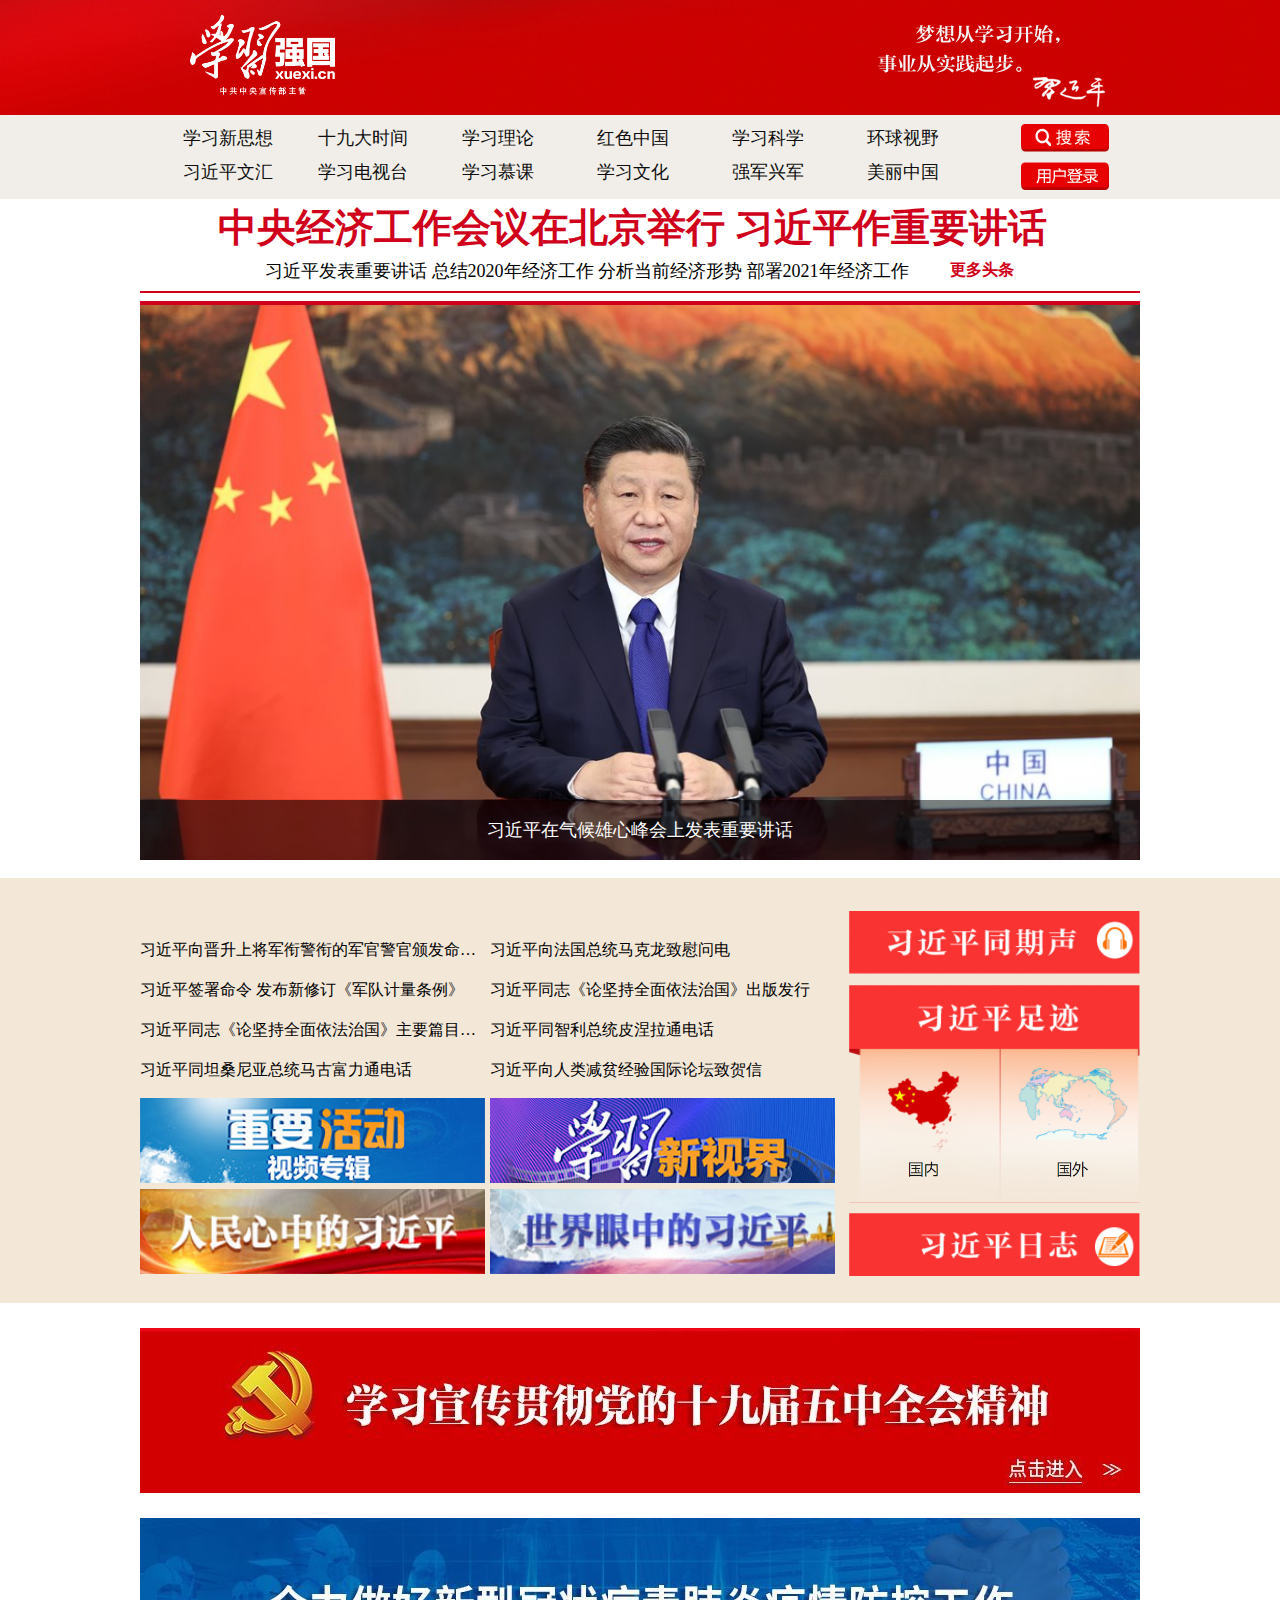
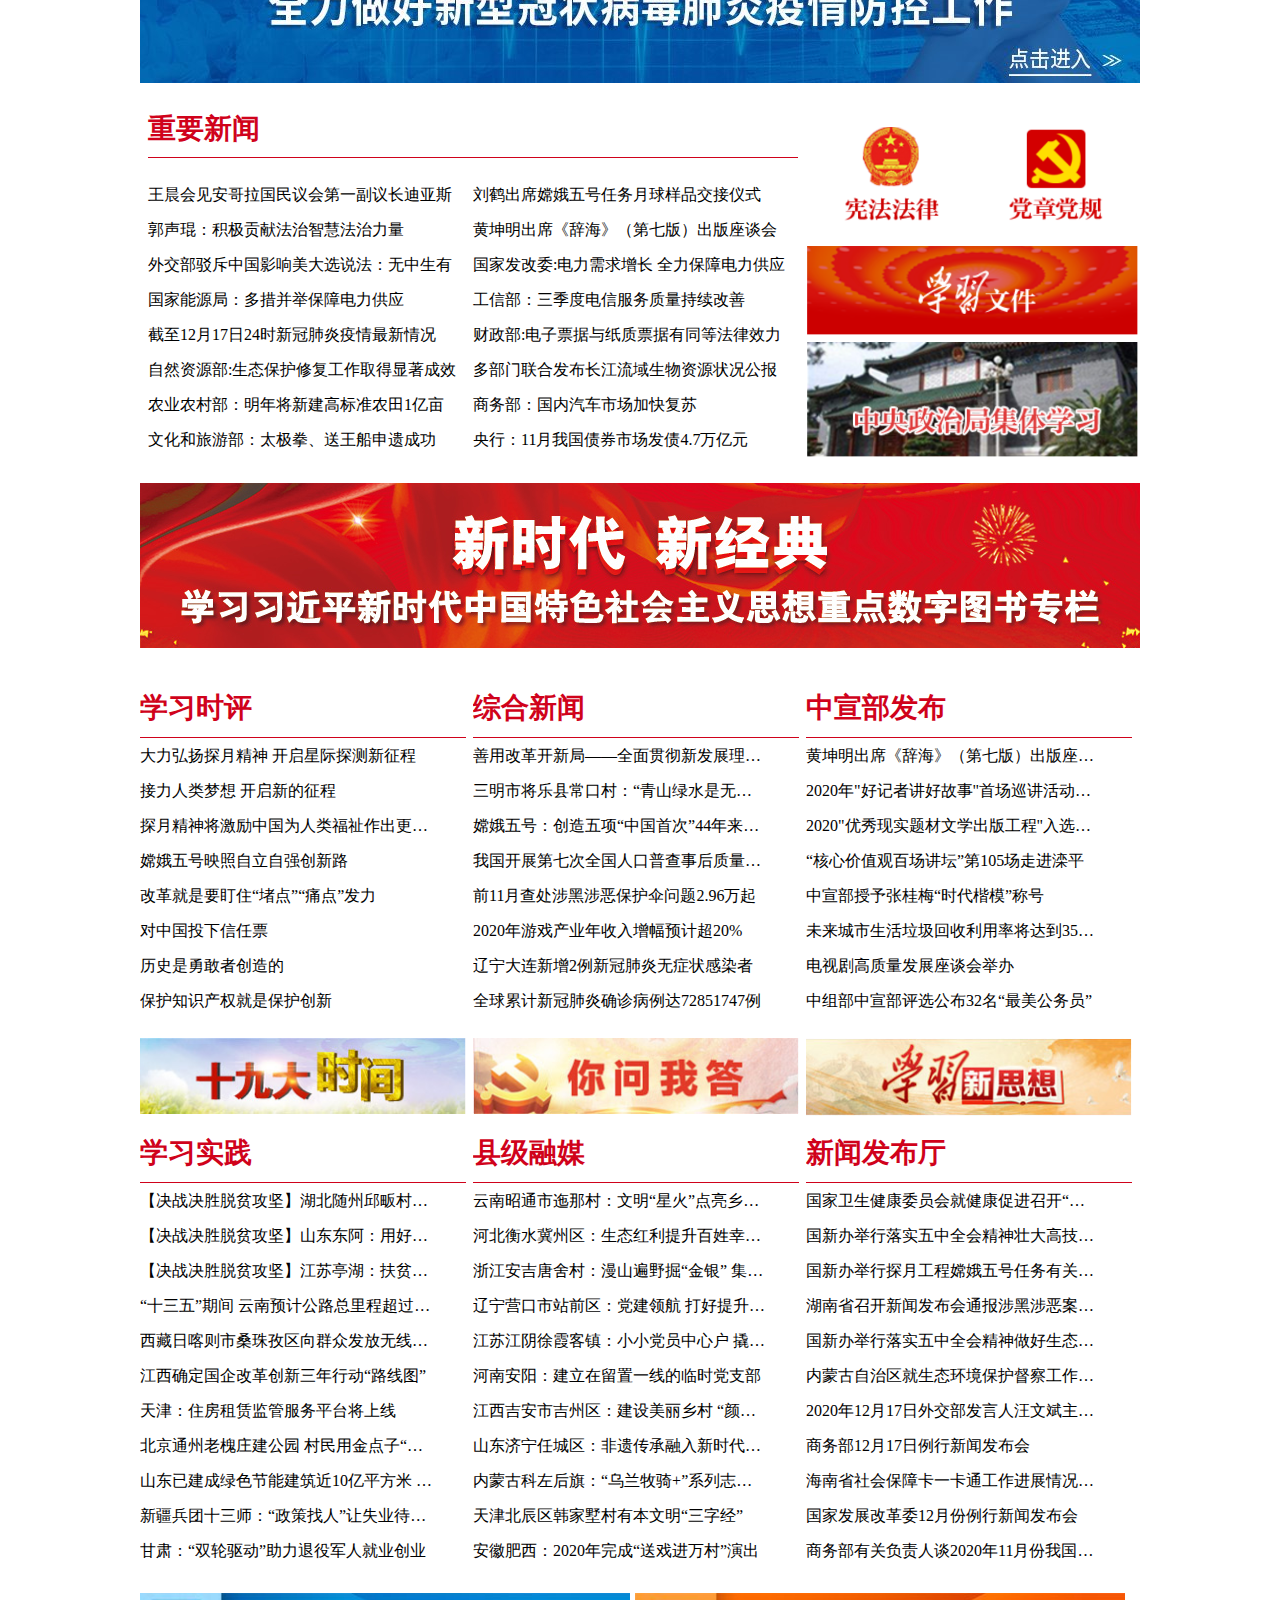
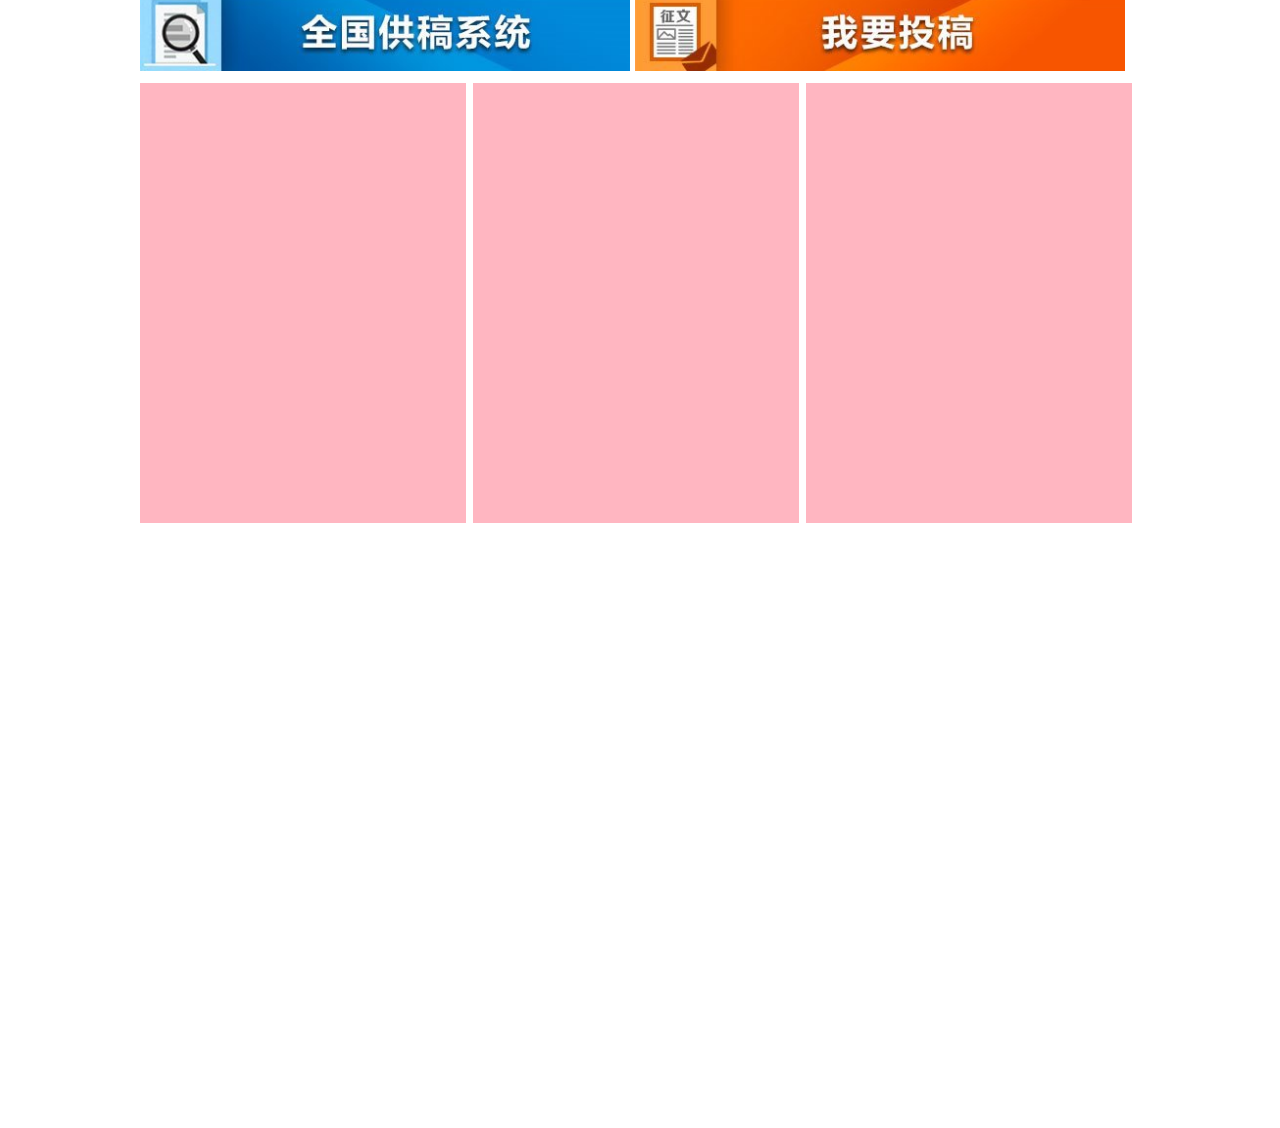
==== OtherWork/xxqg/index.html @ 1d16a0cd "xxqg" ====
<!DOCTYPE html>
<html lang="en">

<head>
    <meta charset="UTF-8">
    <meta name="viewport" content="width=device-width, initial-scale=1.0">
    <title>学习强国</title>
</head>
<style>
    * {
        margin: 0;
        padding: 0;
    }

    html {
        line-height: 1.5;
    }

    body {
        min-width: 1200px;
    }

    li {
        list-style: none;
    }

    a {
        text-decoration: none;
    }

    hr {
        background-color: rgb(208, 2, 27);
        border: none;
    }

    .banner {
        width: 100%;
        height: 192px;
    }

    .top {
        width: 100%;
        height: 115px;
        background: #ce0000 url(imgs/c1ebf079ca4a317d80c059903d7cbb4f.jpg) no-repeat center;
    }

    .xuexi {
        position: relative;
        width: 1000px;
        height: 100%;
        margin: auto;
    }

    .xuexi .logo {
        display: block;
        position: absolute;
        top: 15px;
        left: 50px;
        width: 150px;
        height: 80px;
        background-image: url(imgs/5c0cbdcb8a12e151903b3f14e3babc6f.png);
        background-repeat: no-repeat;
        background-size: contain;
    }

    .xuexi .right {
        position: absolute;
        width: 227px;
        height: 82px;
        top: 25px;
        right: 35px;
        background-image: url(imgs/05b44bad063c5735d66906e3975ea644.png);
        background-size: contain;
        background-repeat: no-repeat;
    }

    .nav {
        width: 100%;
        height: 84px;
        background-color: #f1eee9;
    }

    .menu {
        width: 1000px;
        height: 100%;
        margin: auto;
        /* background-color: antiquewhite; */
    }

    .menu .menu-list {
        float: left;
        width: 810px;
        height: 72px;
        padding: 6px 20px;
        /* background-color: lightcoral; */
    }

    .menu .menu-row {
        display: flex;
    }

    .menu .menu-row a {
        flex: 1;
        text-align: center;
        color: #0f0e0e;
        padding: 0 10px;
        cursor: pointer;
        line-height: 34px;
        font-size: 18px;
        font-weight: 500;
        width: 110px;
        box-sizing: border-box;
    }

    .menu .menu-row a:hover {
        color: red;
    }

    .menu .login {
        float: left;
        width: 88px;
        height: 66px;
        padding: 9px 31px;
        /* background-color: lightskyblue; */
    }

    .menu .login a.icon {
        display: block;
        width: 88px;
        height: 28px;
        background-repeat: no-repeat;
        background-size: contain;
        cursor: pointer;
    }

    .menu .login a.search-icon {
        background-image: url(imgs/d5f50c2c701b6ad7716ea4f02304fca9.png);
        margin-bottom: 10px;
    }

    .menu .login a.login-icon {
        background-image: url(imgs/4bf8210cc871017678ac449005e5d44e.png);
    }

    .box1 {
        height: 666px;
        margin-bottom: 17px;
        /* background-color: lightblue; */
    }

    .box1 .title {
        width: 1000px;
        height: 108px;
        margin: auto;
    }

    .box1 .title .h1 {
        display: block;
        text-align: center;
        color: rgb(208, 2, 27);
        font-size: 39px;
        letter-spacing: 0px;
        font-weight: 900;
        margin-right: 15px;
        padding-top: 1px;
    }

    .box1 .title .h2 {
        display: block;
        float: left;
        width: 685px;
        color: rgb(0, 0, 0);
        font-size: 18px;
        letter-spacing: 0px;
        font-weight: normal;
        margin: 0 0 6px 125px;
    }

    .box1 .title .h2:hover {
        color: rgb(208, 2, 27);
    }

    .box1 .title .moreurl {
        display: block;
        float: left;
        width: 100px;
        color: rgb(208, 2, 27);
        font-size: 16px;
        font-weight: 700;
        font-family: '宋体';
    }

    .box1 hr {
        width: 1000px;
        margin: auto;
    }

    .box1 .title #hr1 {
        height: 2px;
    }

    .box1 .title #hr2 {
        height: 5px;
        margin-top: 8px;
    }

    .box1 .img {
        position: relative;
        width: 1000px;
        height: 560px;
        margin: auto;
        background-image: url(imgs/056d4a9afccb40a8bb06597a458fbcf7.jpg);
        background-size: contain;
        background-position: center bottom;
        background-repeat: no-repeat;
    }

    .box1 .img .h {
        position: relative;
        top: 500px;
        height: 60px;
        text-align: center;
        font-size: 18px;
        line-height: 60px;
        color: white;
        background-color: rgba(0, 0, 0, 0.5);
    }

    .box2 {
        height: 365px;
        margin: 20px 0;
        padding: 30px 0;
        background-color: #f3e7d8;
    }

    .box2 .p {
        width: 1000px;
        height: 100%;
        margin: auto;
    }

    .box2 .p1,
    .box2 .p2 {
        float: left;
        width: 350px;
        height: 100%;
    }

    .box2 ul {
        margin: 30px 5px 0 0;
    }

    .box2 li {
        display: block;
        height: 40px;
    }

    .box2 .text {
        display: block;
        color: black;
        white-space: nowrap;
        text-overflow: ellipsis;
        overflow: hidden;
    }

    .box2 .text:hover {
        color: rgb(208, 2, 27);
    }

    .box2 .img {
        width: 100%;
        height: 85px;
        float: left;
        margin-bottom: 6px;

    }

    .box2 .p3 {
        float: left;
        width: 300px;
        height: 100%;
    }

    .box2 .p3 img {
        margin-top: 3px;
        width: 300px;
    }

    .box3 {
        width: 1000px;
        height: 3000px;
        margin: auto;
    }

    .box3 .pic {
        display: block;
        width: 1000px;
        height: 165px;
        margin: 25px auto;
        background-repeat: no-repeat;
    }

    .box3 .pic1 {
        background-image: url(imgs/6f4dcd7982c24c3a8c5613a9656b9ca6.jpg);
    }

    .box3 .pic2 {
        background-image: url(imgs/b8bef2d90f61464fb5a4cc1ced8567ab.jpg);
    }

    .box3 .p {
        float: left;
        width: 650px;
        height: 100%;
    }

    .box3 .news {
        width: 1000px;
        height: 350px;
        margin: 10px 8px;
    }

    .box3 .news .p .title {
        height: 49px;
    }

    .box3 .news .p .title a {
        font-size: 28px;
        font-weight: 900;
        color: rgb(208, 2, 27);
    }

    .box3 .news .p .text {
        height: 250px;
        padding: 25px 0;
    }

    .box3 .news .p .text ul li {
        display: block;
        float: left;
        width: 325px;
        height: 35px;
    }

    .box3 .news .p .text ul li a {
        color: black;
    }

    .box3 .news .p .text ul li a:hover {
        color: rgb(208, 2, 27);
    }

    .box3 .news .p hr {
        margin: auto;
        height: 1px;
    }

    .box3 .img {
        float: left;
        width: 350px;
        height: 100%;
    }

    .box3 .img1 {
        margin-left: 10px;
        width: 150px;
    }

    .box3 .img2 {
        width: 340px;
    }

    .box3 .pic3 {
        background-image: url(imgs/40f4b583-b72d-44fc-81c2-ce12a5949e70.png);
    }

    .box3 .study .block {
        float: left;
        width: 326px;
        margin: 5px 7px 0 0;
        height: 440px;
    }

    .box3 .study .block .title {
        display: block;
        width: 100%;
        height: 59px;
    }

    .box3 .study .block .content {
        width: 90%;
        /* background-color: blueviolet; */
    }

    .box3 .study .block .img3 {
        width: 326px;
    }

    .box3 .study .block a {
        display: block;
        font-size: 16px;
        color: black;
        width: 100%;
        height: 35px;
        line-height: 35px;
        white-space: nowrap;
        text-overflow: ellipsis;
        overflow: hidden;
    }

    .box3 .study .block a:hover {
        color: rgb(208, 2, 27);
    }

    .box3 .study .block .title {
        line-height: 59px;
        color: rgb(208, 2, 27);
        font-weight: 900;
        font-size: 28px;
    }

    .box3 .study .block hr {
        height: 1px;
    }

    .box3 .study>a {
        display: block;
        float: left;
        width: 490px;
        margin: 30px 5px 0 0;
    }

    .box3 .study>a img {
        width: 100%;
    }

    .content2 {
        float: left;
        width: 326px;
        margin: 5px 7px 0 0;
        height: 440px;
        background-color: lightpink;
    }
</style>
<link rel="shortcut icon" href="imgs/favicon.ico " />

<body>
    <div class="banner">
        <div class="top">
            <div class="xuexi"><a href="/" class="logo"></a>
                <div class="right"></div>
            </div>
        </div>
        <div class="nav">
            <div class="menu">
                <div class="menu-list">
                    <div class="menu-row"><a
                            href="https://www.xuexi.cn/cc72a0454287bdedb7e2c156db55e818/71eb7214c6c0c1f5e6ec6e29564decb4.html"
                            data-locations="0">学习新思想</a><a
                            href="https://www.xuexi.cn/f997e76a890b0e5a053c57b19f468436/018d244441062d8916dd472a4c6a0a0b.html"
                            data-locations="1">十九大时间</a><a
                            href="https://www.xuexi.cn/d184e7597cc0da16f5d9f182907f1200/9a3668c13f6e303932b5e0e100fc248b.html"
                            data-locations="2">学习理论</a><a
                            href="https://www.xuexi.cn/482f31e90c481f2161a19ecfcbb91f8b/e6109f421e472b4399b006ba21bc2ecd.html"
                            data-locations="3">红色中国</a><a
                            href="https://www.xuexi.cn/896bddc5f57a423b857a85eb40f98945/72742e3e40c96ade71e42b6e7ed42419.html"
                            data-locations="4">学习科学</a><a
                            href="https://www.xuexi.cn/261c9a142ef8e6375ed554815a26d585/f2d8ff735982530b7a8c9bb90fa99f68.html"
                            data-locations="5">环球视野</a></div>
                    <div class="menu-row"><a
                            href="https://www.xuexi.cn/5c90534c80d14c060d6683fa960e3676/82573c005c024095037d2186a02244cb.html"
                            data-locations="6">习近平文汇</a><a
                            href="https://www.xuexi.cn/0809b8b6ab8a81a4f55ce9cbefa16eff/ae60b027cb83715fd0eeb7bb2527e88b.html"
                            data-locations="7">学习电视台</a><a
                            href="https://www.xuexi.cn/f547c0f321ac9a0a95154a21485a29d6/1cdd8ef7bfc3919650206590533c3d2a.html"
                            data-locations="8">学习慕课</a><a
                            href="https://www.xuexi.cn/b069a45c80585e78b558c64306bfdf92/53194398355c363c5c635c74a70c7b45.html"
                            data-locations="9">学习文化</a><a
                            href="https://www.xuexi.cn/a9d25ec4ca996c6100d2982d33a1d8b2/4f02a12dd5663651422f5c55e10ef19e.html"
                            data-locations="10">强军兴军</a><a
                            href="https://www.xuexi.cn/b51582609167f915bcd0f5532daee48d/778eae63fed91ff4c54dc15f22c7fc31.html"
                            data-locations="11">美丽中国</a></div>
                </div>
                <div class="login"><a class="icon search-icon"
                        href="https://www.xuexi.cn/dc12897105c8c496d783c5e4d3b680a2/9a75e290b9cf8cb8fb529a6e503db78d.html"
                        data-target="搜索"></a><a class="icon login-icon"></a></div>
            </div>
        </div>
    </div>
    <div class="container">
        <section class="box1">
            <div class="title"><a href="#" class="h1">中央经济工作会议在北京举行 习近平作重要讲话</a><a href="#" class="h2">习近平发表重要讲话
                    总结2020年经济工作 分析当前经济形势 部署2021年经济工作</a><a href="#" class="moreurl">更多头条</a>
                <hr id="hr1">
                <hr id="hr2">
            </div>
            <div class="img">
                <div class="h">习近平在气候雄心峰会上发表重要讲话</div>
            </div>
        </section>
        <section class="box2">
            <div class="p">
                <div class="p1">
                    <ul>
                        <li><a href="#" class="text">习近平向晋升上将军衔警衔的军官警官颁发命令状并表示祝贺</a></li>
                        <li><a href="#" class="text">习近平签署命令 发布新修订《军队计量条例》</a></li>
                        <li><a href="#" class="text">习近平同志《论坚持全面依法治国》主要篇目介绍</a></li>
                        <li><a href="#" class="text">习近平同坦桑尼亚总统马古富力通电话</a></li>
                        <li><a href="#"><img src="imgs/743c667f8b3c859de8e7c03d9a549763.jpg" alt="" class="img"></a>
                        </li>
                        <li><a href="#"><img src="imgs/bc3eb58f9640182ded4d3f03f24f1d7c.jpg" alt="" class="img"></a>
                        </li>
                    </ul>
                </div>
                <div class="p2">
                    <ul>
                        <li><a href="#" class="text">习近平向法国总统马克龙致慰问电</a></li>
                        <li><a href="#" class="text">习近平同志《论坚持全面依法治国》出版发行</a></li>
                        <li><a href="#" class="text">习近平同智利总统皮涅拉通电话</a></li>
                        <li><a href="#" class="text">习近平向人类减贫经验国际论坛致贺信</a></li>
                        <li><a href="#"><img src="imgs/2bddfe46b9efc18852ccd2d547ab917a.jpg" alt="" class="img"></a>
                        </li>
                        <li><a href="#"><img src="imgs/ac06635f85e3f45603633d68e8edc844.jpg" alt="" class="img"></a>
                        </li>
                    </ul>
                </div>
                <div class="p3"><a href="#"><img src="imgs/screenshot-www.xuexi.cn-2020.12.21-09_27_57.png" alt=""></a>
                    <a href="#"><img src="imgs/screenshot-www.xuexi.cn-2020.12.21-09_28_46.png" alt="">
                        <a href="#"></a> <img src="imgs/screenshot-www.xuexi.cn-2020.12.21-09_29_23.png" alt="">
                    </a>
                </div>
            </div>
        </section>
        <section class="box3"><a href="#" class="pic pic1"></a><a href="#" class="pic pic2"></a>
            <div class="news">
                <div class="p">
                    <div class="title"><a href="#">重要新闻</a></div>
                    <hr>
                    <div class="text">
                        <ul>
                            <li><a href="#">王晨会见安哥拉国民议会第一副议长迪亚斯</a></li>
                            <li><a href="#">刘鹤出席嫦娥五号任务月球样品交接仪式</a></li>
                            <li><a href="#">郭声琨：积极贡献法治智慧法治力量</a></li>
                            <li><a href="#">黄坤明出席《辞海》（第七版）出版座谈会</a></li>
                            <li><a href="#">外交部驳斥中国影响美大选说法：无中生有</a></li>
                            <li><a href="#">国家发改委:电力需求增长 全力保障电力供应</a></li>
                            <li><a href="#">国家能源局：多措并举保障电力供应</a></li>
                            <li><a href="#">工信部：三季度电信服务质量持续改善</a></li>
                            <li><a href="#">截至12月17日24时新冠肺炎疫情最新情况</a></li>
                            <li><a href="#">财政部:电子票据与纸质票据有同等法律效力</a></li>
                            <li><a href="#">自然资源部:生态保护修复工作取得显著成效</a></li>
                            <li><a href="#">多部门联合发布长江流域生物资源状况公报</a></li>
                            <li><a href="#">农业农村部：明年将新建高标准农田1亿亩</a></li>
                            <li><a href="#">商务部：国内汽车市场加快复苏</a></li>
                            <li><a href="#">文化和旅游部：太极拳、送王船申遗成功</a></li>
                            <li><a href="#">央行：11月我国债券市场发债4.7万亿元</a></li>
                        </ul>
                    </div>
                </div>
                <div class="img"><a href="#"><img src="imgs/screenshot-www.xuexi.cn-2020.12.21-10_19_38.png" alt=""
                            class="img1"></a>
                    <a href="#"><img src="imgs/screenshot-www.xuexi.cn-2020.12.21-10_20_04.png" alt="" class="img1"></a>
                    <a href="#"><img src="imgs/screenshot-www.xuexi.cn-2020.12.21-10_23_23.png" alt="" class="img2"></a>
                    <a href="#"><img src="imgs/screenshot-www.xuexi.cn-2020.12.21-10_20_54.png" alt="" class="img2"></a>
                </div>
            </div><a href="#" class="pic pic3"></a>
            <div class="study">
                <div class="block"><a href="#" class="title">学习时评</a>
                    <hr>
                    <div class="content">
                        <ul>
                            <li><a href="#">大力弘扬探月精神 开启星际探测新征程</a></li>
                            <li><a href="#">接力人类梦想 开启新的征程</a></li>
                            <li><a href="#">探月精神将激励中国为人类福祉作出更多贡献</a></li>
                            <li><a href="#">嫦娥五号映照自立自强创新路</a></li>
                            <li><a href="#">改革就是要盯住“堵点”“痛点”发力</a></li>
                            <li><a href="#">对中国投下信任票</a></li>
                            <li><a href="#">历史是勇敢者创造的</a></li>
                            <li><a href="#">保护知识产权就是保护创新</a></li>
                        </ul>
                    </div><a href="#" style="margin-top: 20px;height: 80px;"><img
                            src="imgs/f8e0e1bceff31015d963652c430bbe29.jpg" alt="" class="img3"></a>
                </div>
                <div class="block"><a href="#" class="title">综合新闻</a>
                    <hr>
                    <div class="content">
                        <ul>
                            <li><a href="#">善用改革开新局——全面贯彻新发展理念的三明探索与实践</a></li>
                            <li><a href="#">三明市将乐县常口村：“青山绿水是无价之宝”</a></li>
                            <li><a href="#">嫦娥五号：创造五项“中国首次”44年来再获月球样品</a></li>
                            <li><a href="#">我国开展第七次全国人口普查事后质量抽查</a></li>
                            <li><a href="#">前11月查处涉黑涉恶保护伞问题2.96万起</a></li>
                            <li><a href="#">2020年游戏产业年收入增幅预计超20%</a></li>
                            <li><a href="#">辽宁大连新增2例新冠肺炎无症状感染者</a></li>
                            <li><a href="#">全球累计新冠肺炎确诊病例达72851747例</a></li>
                        </ul>
                    </div><a href="#" style="margin-top: 20px;height: 80px;"><img
                            src="imgs/66ce5e0147d5e26c05612a3bec94bfa2.jpg" alt="" class="img3"></a>
                </div>
                <div class="block"><a href="#" class="title">中宣部发布</a>
                    <hr>
                    <div class="content">
                        <ul>
                            <li><a href="#">黄坤明出席《辞海》（第七版）出版座谈会</a></li>
                            <li><a href="#">2020年"好记者讲好故事"首场巡讲活动启动</a></li>
                            <li><a href="#">2020"优秀现实题材文学出版工程"入选作品揭晓</a></li>
                            <li><a href="#">“核心价值观百场讲坛”第105场走进滦平</a></li>
                            <li><a href="#">中宣部授予张桂梅“时代楷模”称号</a></li>
                            <li><a href="#">未来城市生活垃圾回收利用率将达到35%以上</a></li>
                            <li><a href="#">电视剧高质量发展座谈会举办</a></li>
                            <li><a href="#">中组部中宣部评选公布32名“最美公务员”</a></li>
                        </ul>
                    </div><a href="#" style="margin-top: 20px;height: 80px;"><img
                            src="imgs/fb3eb6bfbca517b9909a2eab716c5caf.jpg" alt="" class="img3"></a>
                </div>
                <div class="block"><a href="#" class="title">学习实践</a>
                    <hr>
                    <div class="content">
                        <ul>
                            <li><a href="#">【决战决胜脱贫攻坚】湖北随州邱畈村：香菇扶贫合作社助圆致富梦</a></li>
                            <li><a href="#">【决战决胜脱贫攻坚】山东东阿：用好“九字诀”抓好产业扶贫项目运营管理</a></li>
                            <li><a href="#">【决战决胜脱贫攻坚】江苏亭湖：扶贫协作，千里结“亲戚”共奔小康路</a></li>
                            <li><a href="#">“十三五”期间 云南预计公路总里程超过26.5万公里</a></li>
                            <li><a href="#">西藏日喀则市桑珠孜区向群众发放无线数字化覆盖接收设备</a></li>
                            <li><a href="#">江西确定国企改革创新三年行动“路线图”</a></li>
                            <li><a href="#">天津：住房租赁监管服务平台将上线</a></li>
                            <li><a href="#">北京通州老槐庄建公园 村民用金点子“随份子”</a></li>
                            <li><a href="#">山东已建成绿色节能建筑近10亿平方米 多项指标位居全国前列</a></li>
                            <li><a href="#">新疆兵团十三师：“政策找人”让失业待遇申领服务有温度</a></li>
                            <li><a href="#">甘肃：“双轮驱动”助力退役军人就业创业</a></li>
                        </ul>
                    </div>
                </div>
                <div class="block"><a href="#" class="title">县级融媒</a>
                    <hr>
                    <div class="content">
                        <ul>
                            <li><a href="#">云南昭通市迤那村：文明“星火”点亮乡村“美丽之光”</a></li>
                            <li><a href="#">河北衡水冀州区：生态红利提升百姓幸福感</a></li>
                            <li><a href="#">浙江安吉唐舍村：漫山遍野掘“金银” 集体经济发“新枝”</a></li>
                            <li><a href="#">辽宁营口市站前区：党建领航 打好提升城市基层服务水平“三张牌”</a></li>
                            <li><a href="#">江苏江阴徐霞客镇：小小党员中心户 撬动基层治理大基石</a></li>
                            <li><a href="#">河南安阳：建立在留置一线的临时党支部</a></li>
                            <li><a href="#">江西吉安市吉州区：建设美丽乡村 “颜值”“内涵”双提升</a></li>
                            <li><a href="#">山东济宁任城区：非遗传承融入新时代文明实践</a></li>
                            <li><a href="#">内蒙古科左后旗：“乌兰牧骑+”系列志愿服务活动聚民心</a></li>
                            <li><a href="#">天津北辰区韩家墅村有本文明“三字经”</a></li>
                            <li><a href="#">安徽肥西：2020年完成“送戏进万村”演出</a></li>
                        </ul>
                    </div>
                </div>
                <div class="block"><a href="#" class="title">新闻发布厅</a>
                    <hr>
                    <div class="content">
                        <ul>
                            <li><a href="#">国家卫生健康委员会就健康促进召开“巡礼十三五·迈向全民健康这五年”举行发布会（重庆）</a></li>
                            <li><a href="#">国新办举行落实五中全会精神壮大高技能人才队伍发布会</a></li>
                            <li><a href="#">国新办举行探月工程嫦娥五号任务有关情况发布会</a></li>
                            <li><a href="#">湖南省召开新闻发布会通报涉黑涉恶案件办理情况</a></li>
                            <li><a href="#">国新办举行落实五中全会精神做好生态保护修复工作发布会</a></li>
                            <li><a href="#">内蒙古自治区就生态环境保护督察工作开展情况召开新闻发布会</a></li>
                            <li><a href="#">2020年12月17日外交部发言人汪文斌主持例行记者会</a></li>
                            <li><a href="#">商务部12月17日例行新闻发布会</a></li>
                            <li><a href="#">海南省社会保障卡一卡通工作进展情况新闻发布会</a></li>
                            <li><a href="#">国家发展改革委12月份例行新闻发布会</a></li>
                            <li><a href="#">商务部有关负责人谈2020年11月份我国消费市场情况</a></li>
                        </ul>
                    </div>
                </div><a href="#"><img src="imgs/419baa27ffe24bb68240d60f6f34f7a2.jpg" alt="" class="img4"></a><a
                    href="#"><img src="imgs/d931e155fc194edcbd71fcc279320859.jpg" alt="" class="img4"></a>
                <div class="content2"></div>
                <div class="content2"></div>
                <div class="content2"></div>
            </div>
        </section>
        <section class="box4"></section>
        <section class="box5"></section>
        <section class="box6"></section>
    </div>
    <div class="footer"></div>
</body>

</html>
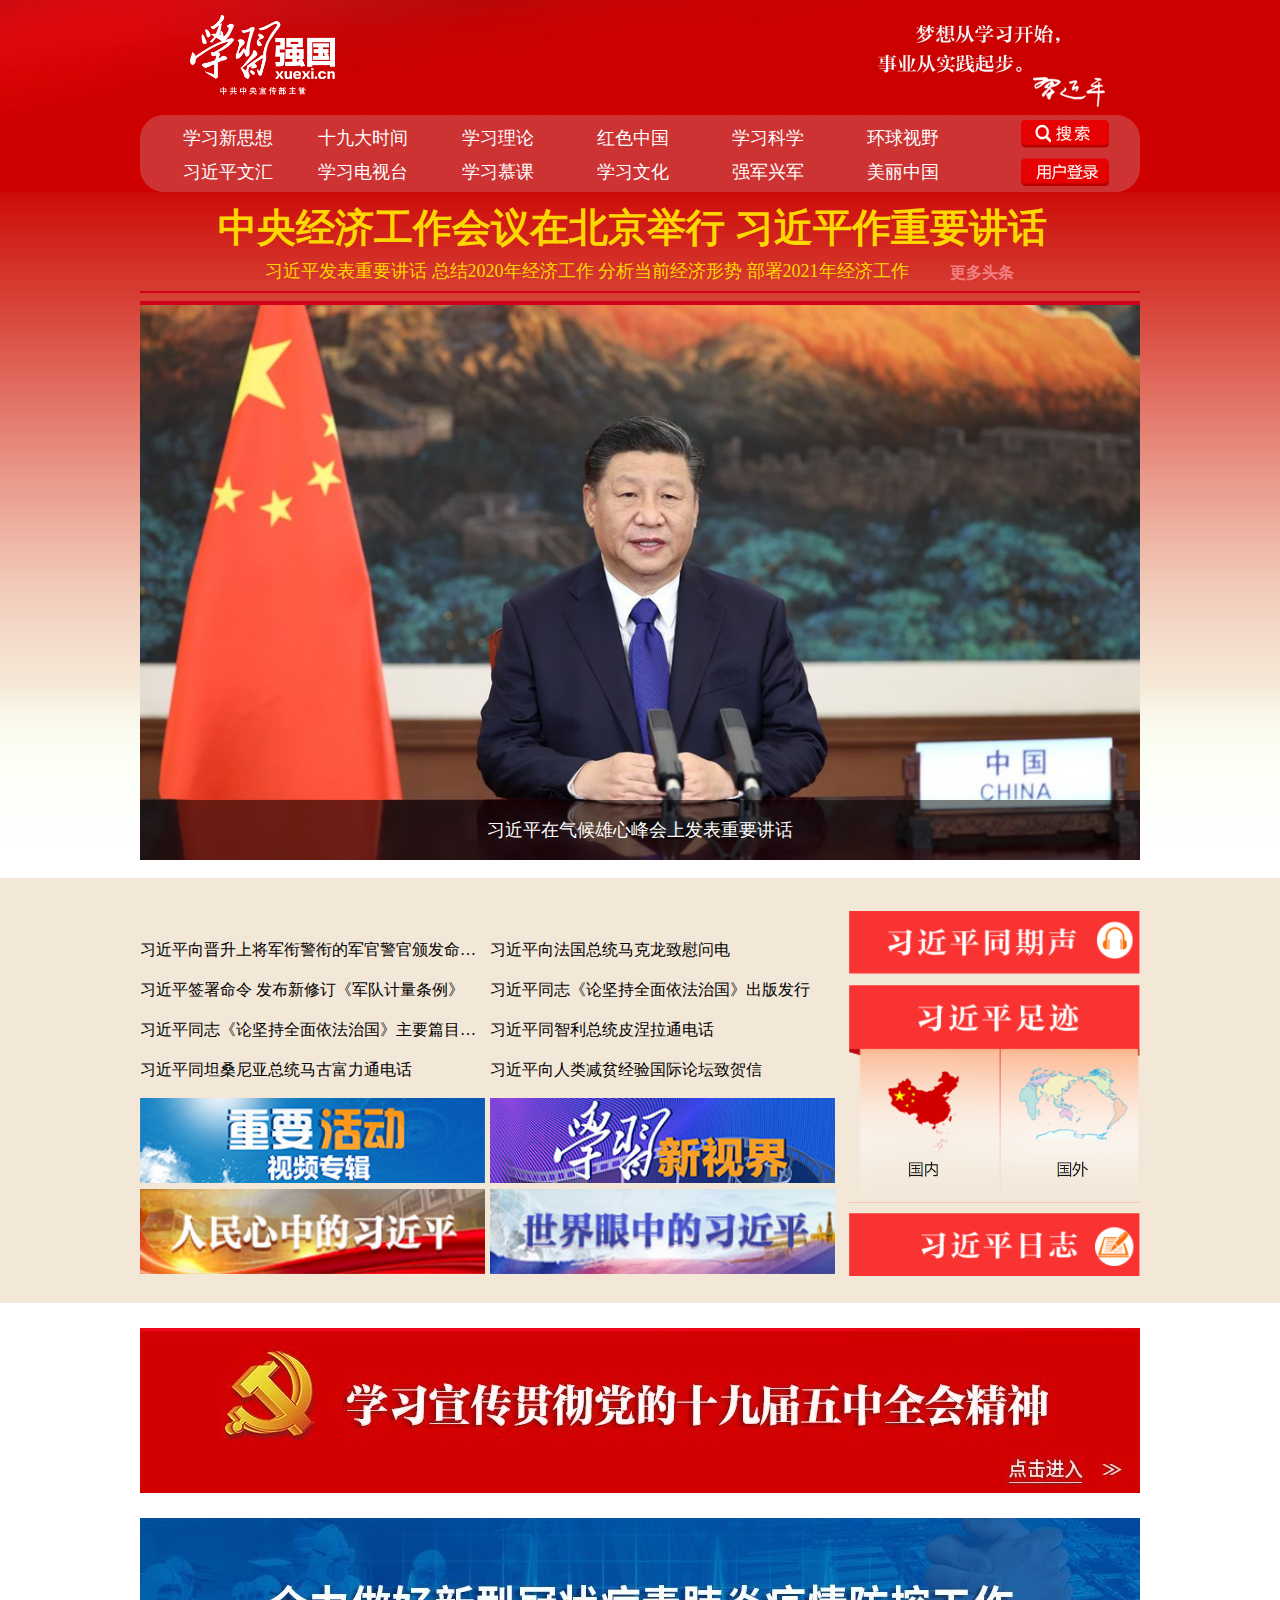
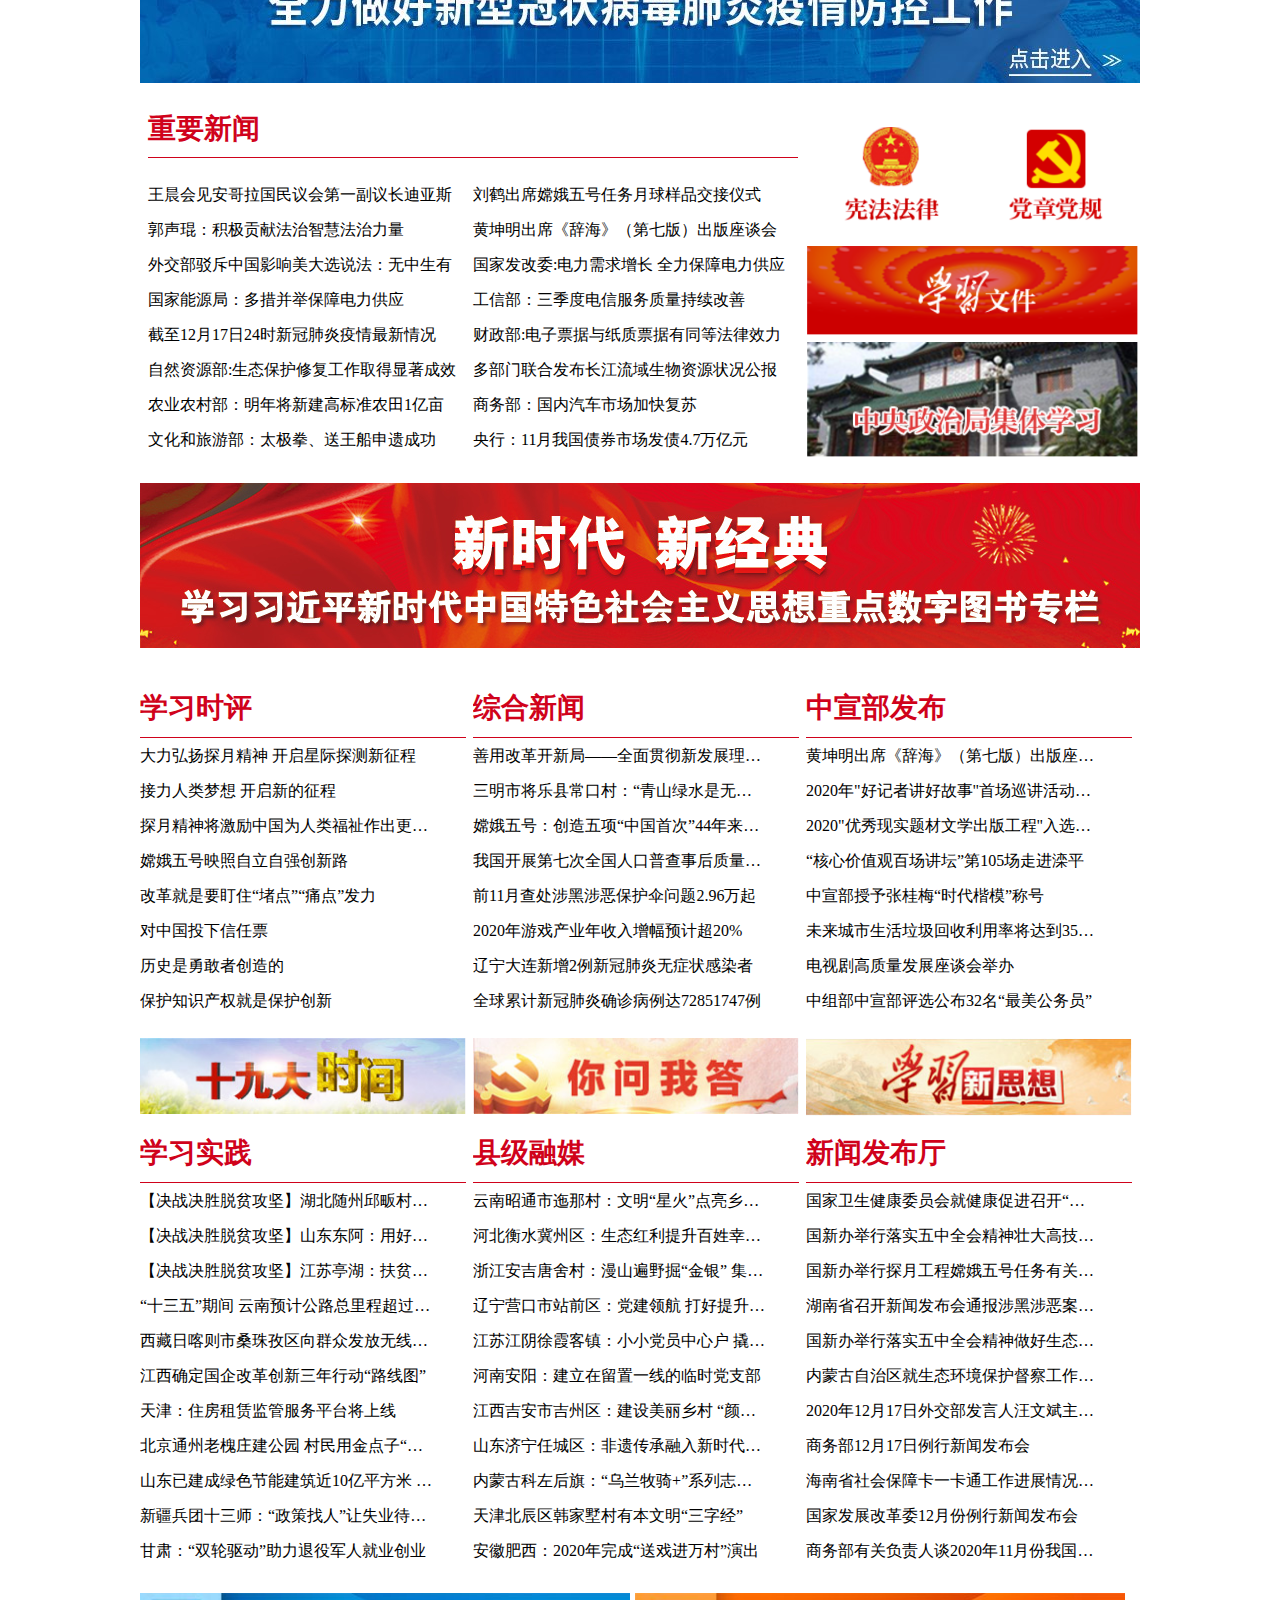
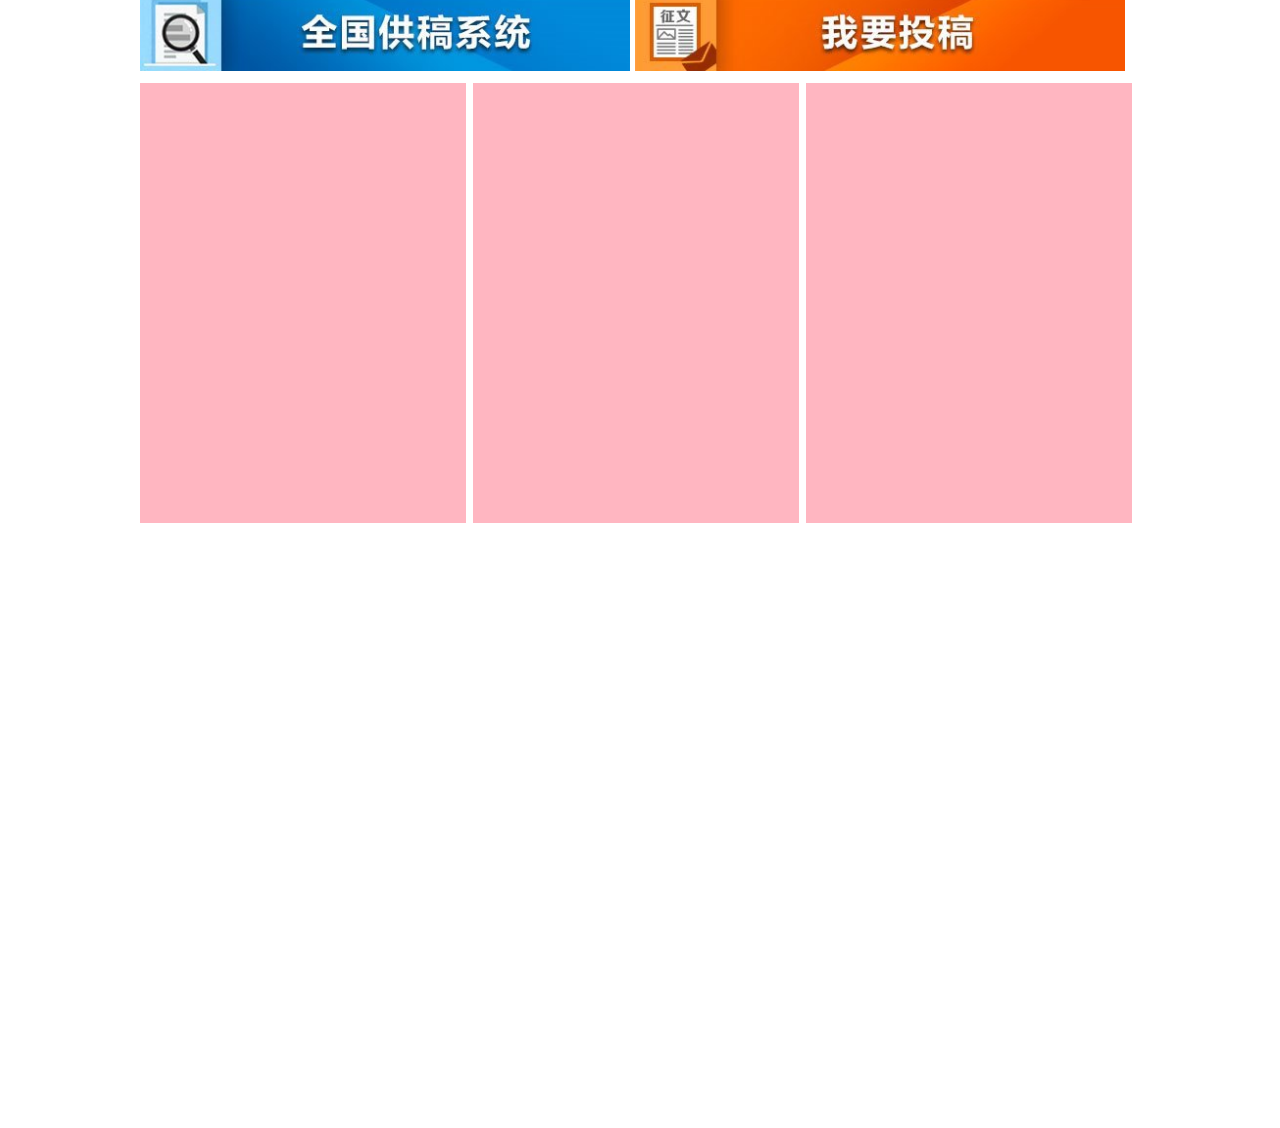
==== commit 3fe6a621: "a" ====
--- a/OtherWork/xxqg/index.html
+++ b/OtherWork/xxqg/index.html
@@ -16,9 +16,9 @@
         line-height: 1.5;
     }
 
-    body {
+    /* body {
         min-width: 1200px;
-    }
+    } */
 
     li {
         list-style: none;
@@ -76,21 +76,24 @@
 
     .nav {
         width: 100%;
-        height: 84px;
-        background-color: #f1eee9;
+        height: 77px;
+        /* background-color: #f1eee9; */
+        background-color: #ce0000;
     }
 
     .menu {
         width: 1000px;
         height: 100%;
         margin: auto;
-        /* background-color: antiquewhite; */
+        /* background-color: lightcoral; */
+        border-radius: 24px;
+        background-color: #ce3333;
     }
 
     .menu .menu-list {
         float: left;
         width: 810px;
-        height: 72px;
+        height: 65px;
         padding: 6px 20px;
         /* background-color: lightcoral; */
     }
@@ -102,7 +105,8 @@
     .menu .menu-row a {
         flex: 1;
         text-align: center;
-        color: #0f0e0e;
+        /* color: #0f0e0e; */
+        color: white;
         padding: 0 10px;
         cursor: pointer;
         line-height: 34px;
@@ -113,14 +117,14 @@
     }
 
     .menu .menu-row a:hover {
-        color: red;
+        color: lightcoral;
     }
 
     .menu .login {
         float: left;
         width: 88px;
         height: 66px;
-        padding: 9px 31px;
+        padding: 5px 31px;
         /* background-color: lightskyblue; */
     }
 
@@ -146,6 +150,7 @@
         height: 666px;
         margin-bottom: 17px;
         /* background-color: lightblue; */
+        background: #ce0000 url(imgs/63d6036d8b95a7b7e9275bde4b494afc.jpg) no-repeat center;
     }
 
     .box1 .title {
@@ -157,19 +162,21 @@
     .box1 .title .h1 {
         display: block;
         text-align: center;
-        color: rgb(208, 2, 27);
+        /* color: rgb(208, 2, 27); */
+        color: gold;
         font-size: 39px;
         letter-spacing: 0px;
         font-weight: 900;
         margin-right: 15px;
-        padding-top: 1px;
+        padding-top: 7px;
     }
 
     .box1 .title .h2 {
         display: block;
         float: left;
         width: 685px;
-        color: rgb(0, 0, 0);
+        /* color: rgb(0, 0, 0); */
+        color: gold;
         font-size: 18px;
         letter-spacing: 0px;
         font-weight: normal;
@@ -177,14 +184,17 @@
     }
 
     .box1 .title .h2:hover {
-        color: rgb(208, 2, 27);
+        /* color: rgb(208, 2, 27); */
+        color: lightcoral;
     }
 
     .box1 .title .moreurl {
         display: block;
         float: left;
         width: 100px;
-        color: rgb(208, 2, 27);
+        margin-top: 3px;
+        /* color: rgb(208, 2, 27); */
+        color: lightcoral;
         font-size: 16px;
         font-weight: 700;
         font-family: '宋体';
@@ -205,7 +215,6 @@
     }
 
     .box1 .img {
-        position: relative;
         width: 1000px;
         height: 560px;
         margin: auto;
@@ -215,9 +224,13 @@
         background-repeat: no-repeat;
     }
 
+    .box1 .url {
+        display: block;
+        width: 1000px;
+        height: 500px;
+    }
+
     .box1 .img .h {
-        position: relative;
-        top: 500px;
         height: 60px;
         text-align: center;
         font-size: 18px;
@@ -495,6 +508,7 @@
                 <hr id="hr2">
             </div>
             <div class="img">
+                <a href="#" class="url"></a>
                 <div class="h">习近平在气候雄心峰会上发表重要讲话</div>
             </div>
         </section>
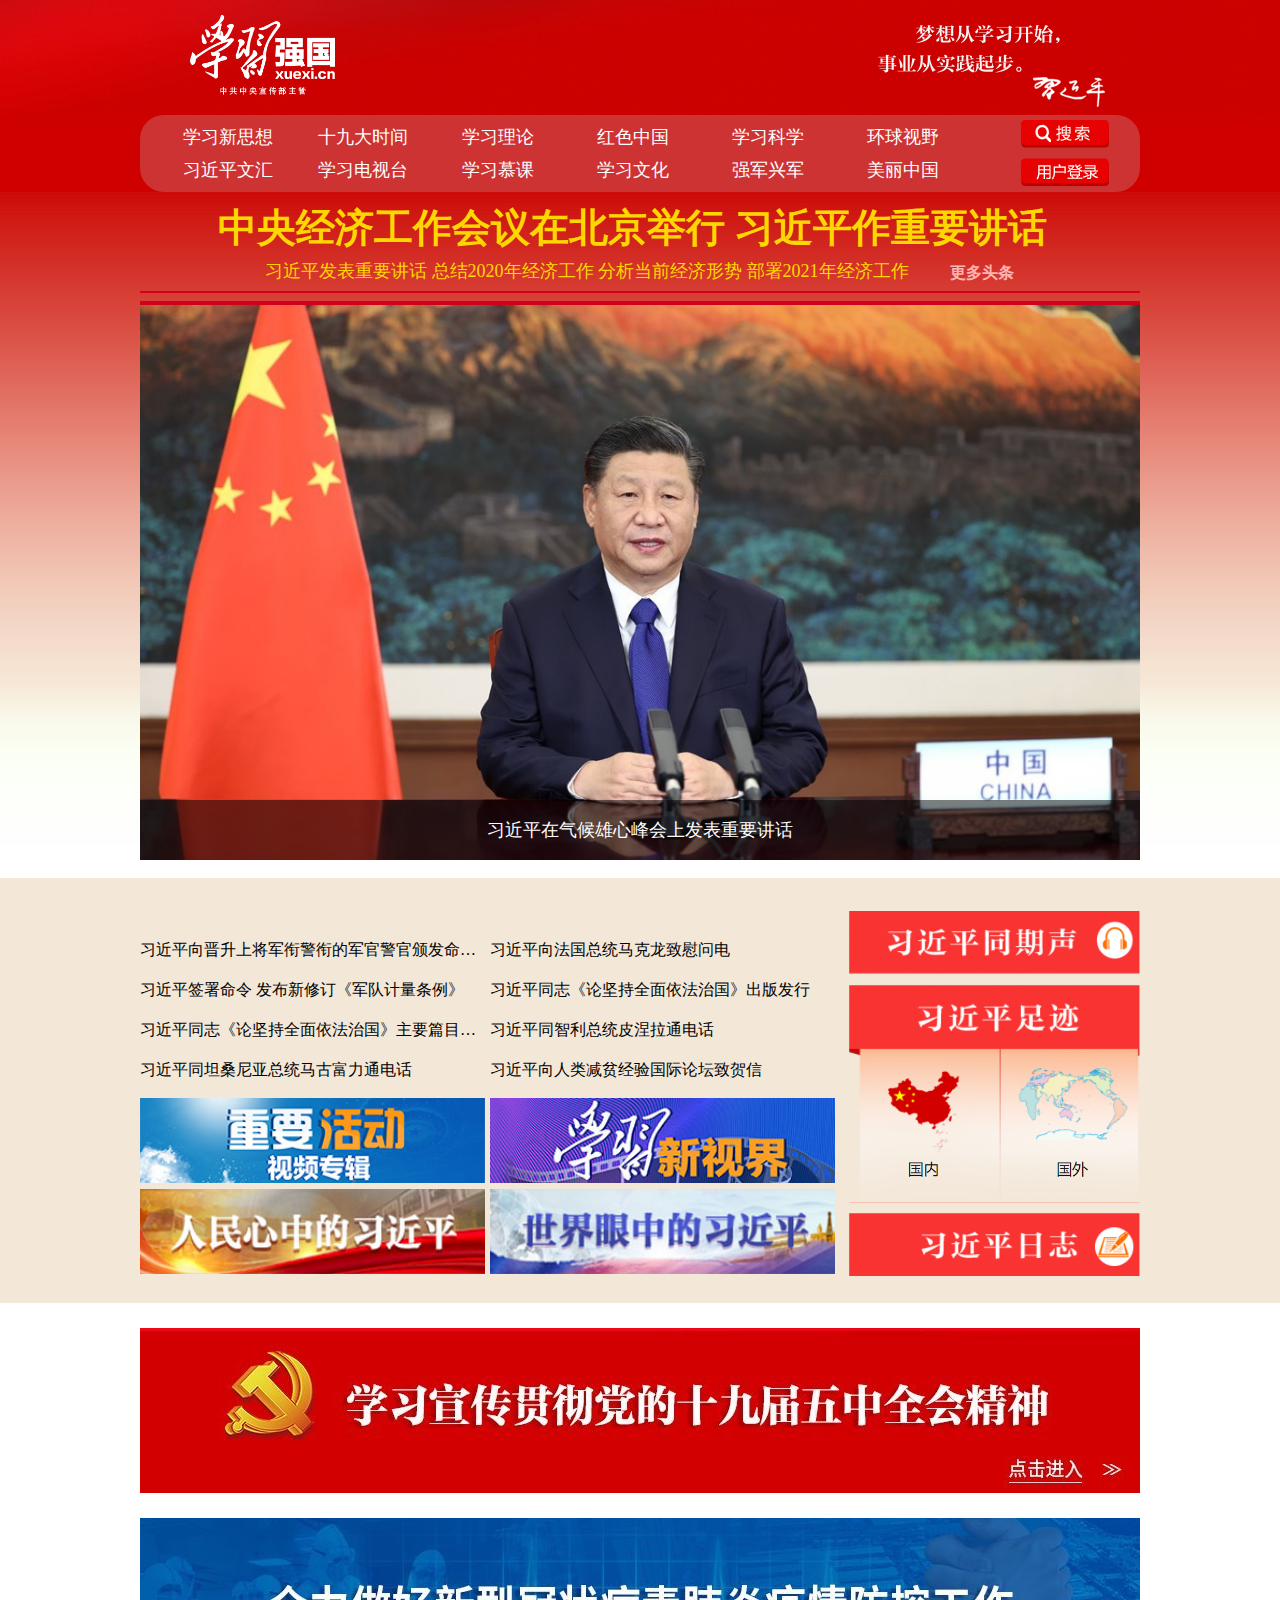
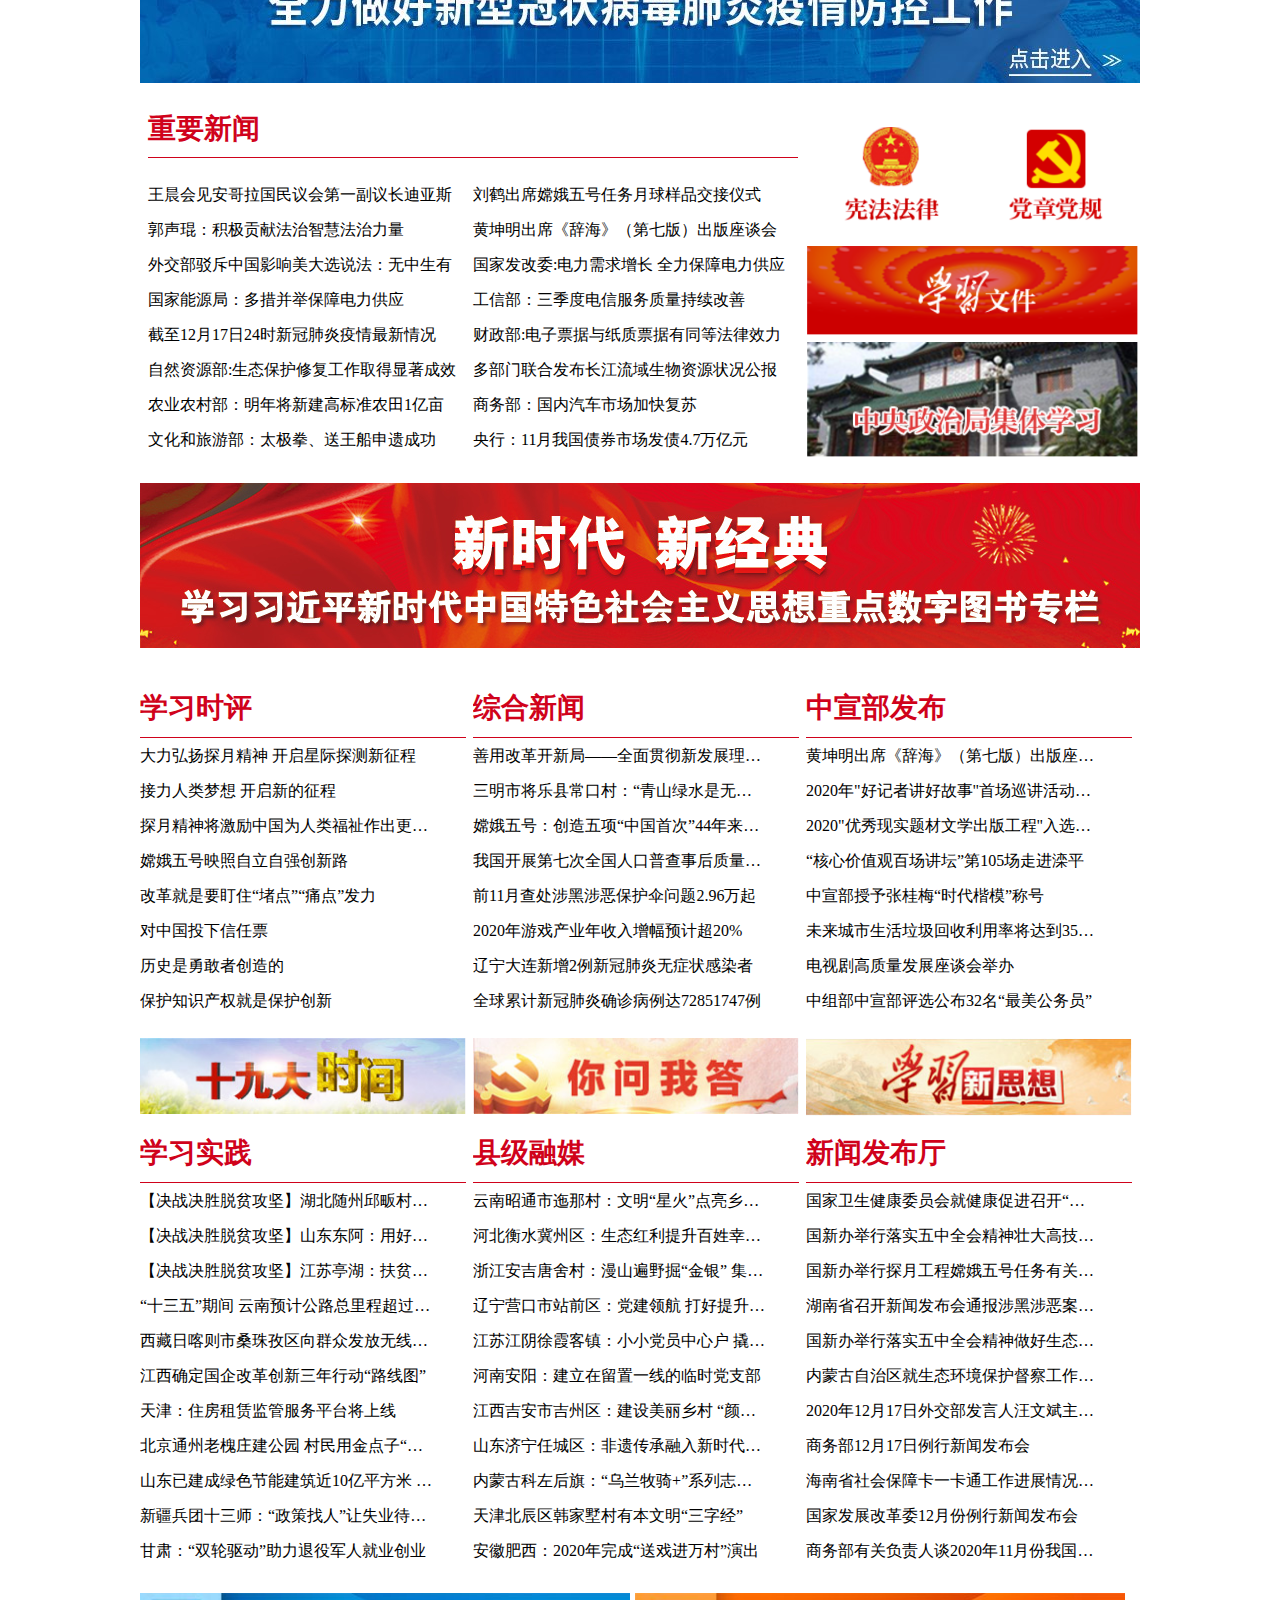
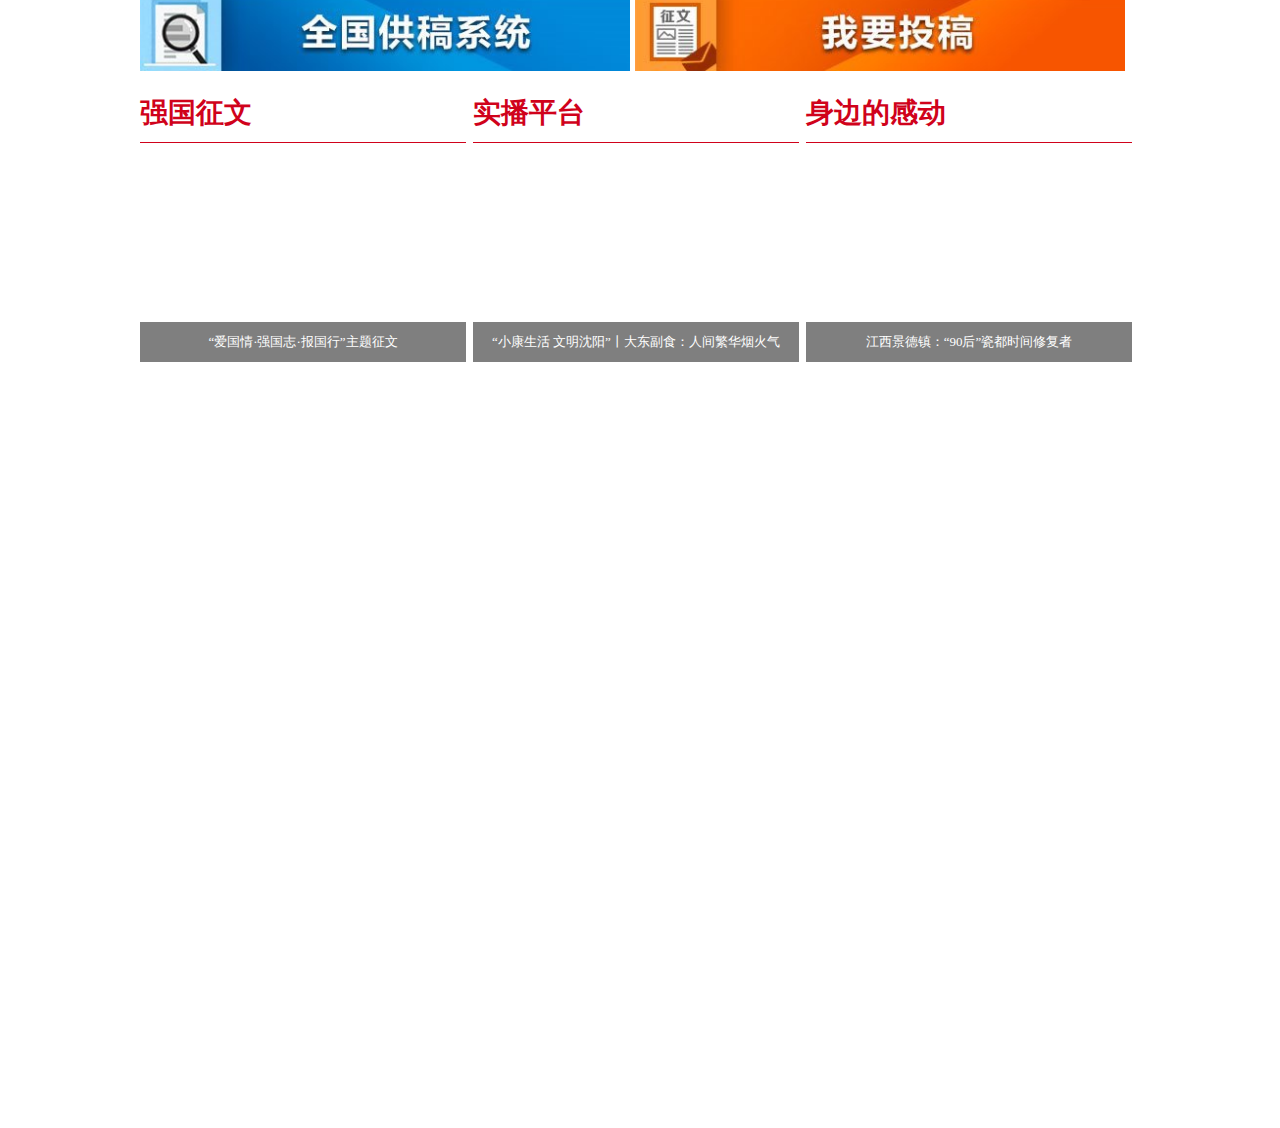
==== commit 877ef5f9: "a" ====
--- a/OtherWork/xxqg/index.html
+++ b/OtherWork/xxqg/index.html
@@ -109,7 +109,7 @@
         color: white;
         padding: 0 10px;
         cursor: pointer;
-        line-height: 34px;
+        line-height: 33px;
         font-size: 18px;
         font-weight: 500;
         width: 110px;
@@ -117,7 +117,12 @@
     }
 
     .menu .menu-row a:hover {
-        color: lightcoral;
+        font-size: 20px;
+    }
+
+    .menu .menu-row a:active {
+        font-size: 20px;
+        color: rgb(255, 180, 180);
     }
 
     .menu .login {
@@ -164,6 +169,7 @@
         text-align: center;
         /* color: rgb(208, 2, 27); */
         color: gold;
+        /* font-family: '华文中宋'; */
         font-size: 39px;
         letter-spacing: 0px;
         font-weight: 900;
@@ -177,6 +183,7 @@
         width: 685px;
         /* color: rgb(0, 0, 0); */
         color: gold;
+        font-family: '华文中宋';
         font-size: 18px;
         letter-spacing: 0px;
         font-weight: normal;
@@ -185,7 +192,7 @@
 
     .box1 .title .h2:hover {
         /* color: rgb(208, 2, 27); */
-        color: lightcoral;
+        color: goldenrod;
     }
 
     .box1 .title .moreurl {
@@ -194,7 +201,7 @@
         width: 100px;
         margin-top: 3px;
         /* color: rgb(208, 2, 27); */
-        color: lightcoral;
+        color: rgb(255, 180, 180);
         font-size: 16px;
         font-weight: 700;
         font-family: '宋体';
@@ -277,6 +284,7 @@
     }
 
     .box2 .text:hover {
+        font-weight: 700;
         color: rgb(208, 2, 27);
     }
 
@@ -339,6 +347,7 @@
 
     .box3 .news .p .title a {
         font-size: 28px;
+        font-family: '华文中宋';
         font-weight: 900;
         color: rgb(208, 2, 27);
     }
@@ -360,6 +369,7 @@
     }
 
     .box3 .news .p .text ul li a:hover {
+        font-weight: 700;
         color: rgb(208, 2, 27);
     }
 
@@ -422,12 +432,14 @@
     }
 
     .box3 .study .block a:hover {
+        font-weight: 700;
         color: rgb(208, 2, 27);
     }
 
     .box3 .study .block .title {
         line-height: 59px;
         color: rgb(208, 2, 27);
+        font-family: '华文中宋';
         font-weight: 900;
         font-size: 28px;
     }
@@ -447,12 +459,65 @@
         width: 100%;
     }
 
-    .content2 {
+    .box3 .content2 {
         float: left;
         width: 326px;
         margin: 5px 7px 0 0;
-        height: 440px;
-        background-color: lightpink;
+        height: 279px;
+        /* background-color: lightpink; */
+    }
+
+    .box3 .study .content2 .title {
+        height: 59px;
+        margin-bottom: 20px;
+        line-height: 59px;
+        font-family: '华文中宋';
+        font-weight: 900;
+        font-size: 28px;
+    }
+
+    .box3 .study .content2 .title a {
+        color: rgb(208, 2, 27);
+    }
+
+    .box3 .study .content2 hr {
+        height: 1px;
+    }
+
+    .box3 .study .content2 .img {
+        width: 326px;
+        height: 200px;
+        margin: auto;
+        background-size: cover;
+        background-position: center bottom;
+        background-repeat: no-repeat;
+    }
+
+    .box3 .study .content2 .i1 {
+        background-image: url(imgs/7336e18ee4ba4488bc314671aacde885.jpg);
+    }
+
+    .box3 .study .content2 .i2 {
+        background-image: url(imgs/fecf3c7b9fea4dad9a4de2e74b98f4d8.jpg);
+    }
+
+    .box3 .study .content2 .i3 {
+        background-image: url(imgs/001d38ea34644c068ccf56d5306e2505.jpg);
+    }
+
+    .box3 .study .content2 .url {
+        display: block;
+        width: 326px;
+        height: 160px;
+    }
+
+    .box3 .study .content2 .h {
+        height: 40px;
+        text-align: center;
+        font-size: 13px;
+        line-height: 40px;
+        color: white;
+        background-color: rgba(0, 0, 0, 0.5);
     }
 </style>
 <link rel="shortcut icon" href="imgs/favicon.ico " />
@@ -682,9 +747,33 @@
                     </div>
                 </div><a href="#"><img src="imgs/419baa27ffe24bb68240d60f6f34f7a2.jpg" alt="" class="img4"></a><a
                     href="#"><img src="imgs/d931e155fc194edcbd71fcc279320859.jpg" alt="" class="img4"></a>
-                <div class="content2"></div>
-                <div class="content2"></div>
-                <div class="content2"></div>
+                <div class="content2">
+                    <div class="title"><a href="#">强国征文</a>
+                        <hr>
+                    </div>
+                    <div class="img i1">
+                        <a href="#" class="url"></a>
+                        <div class="h">“爱国情·强国志·报国行”主题征文</div>
+                    </div>
+                </div>
+                <div class="content2">
+                    <div class="title"><a href="#">实播平台</a>
+                        <hr>
+                    </div>
+                    <div class="img i2">
+                        <a href="#" class="url"></a>
+                        <div class="h">“小康生活 文明沈阳”丨大东副食：人间繁华烟火气</div>
+                    </div>
+                </div>
+                <div class="content2">
+                    <div class="title"><a href="#">身边的感动</a>
+                        <hr>
+                    </div>
+                    <div class="img i3">
+                        <a href="#" class="url"></a>
+                        <div class="h">江西景德镇：“90后”瓷都时间修复者</div>
+                    </div>
+                </div>
             </div>
         </section>
         <section class="box4"></section>
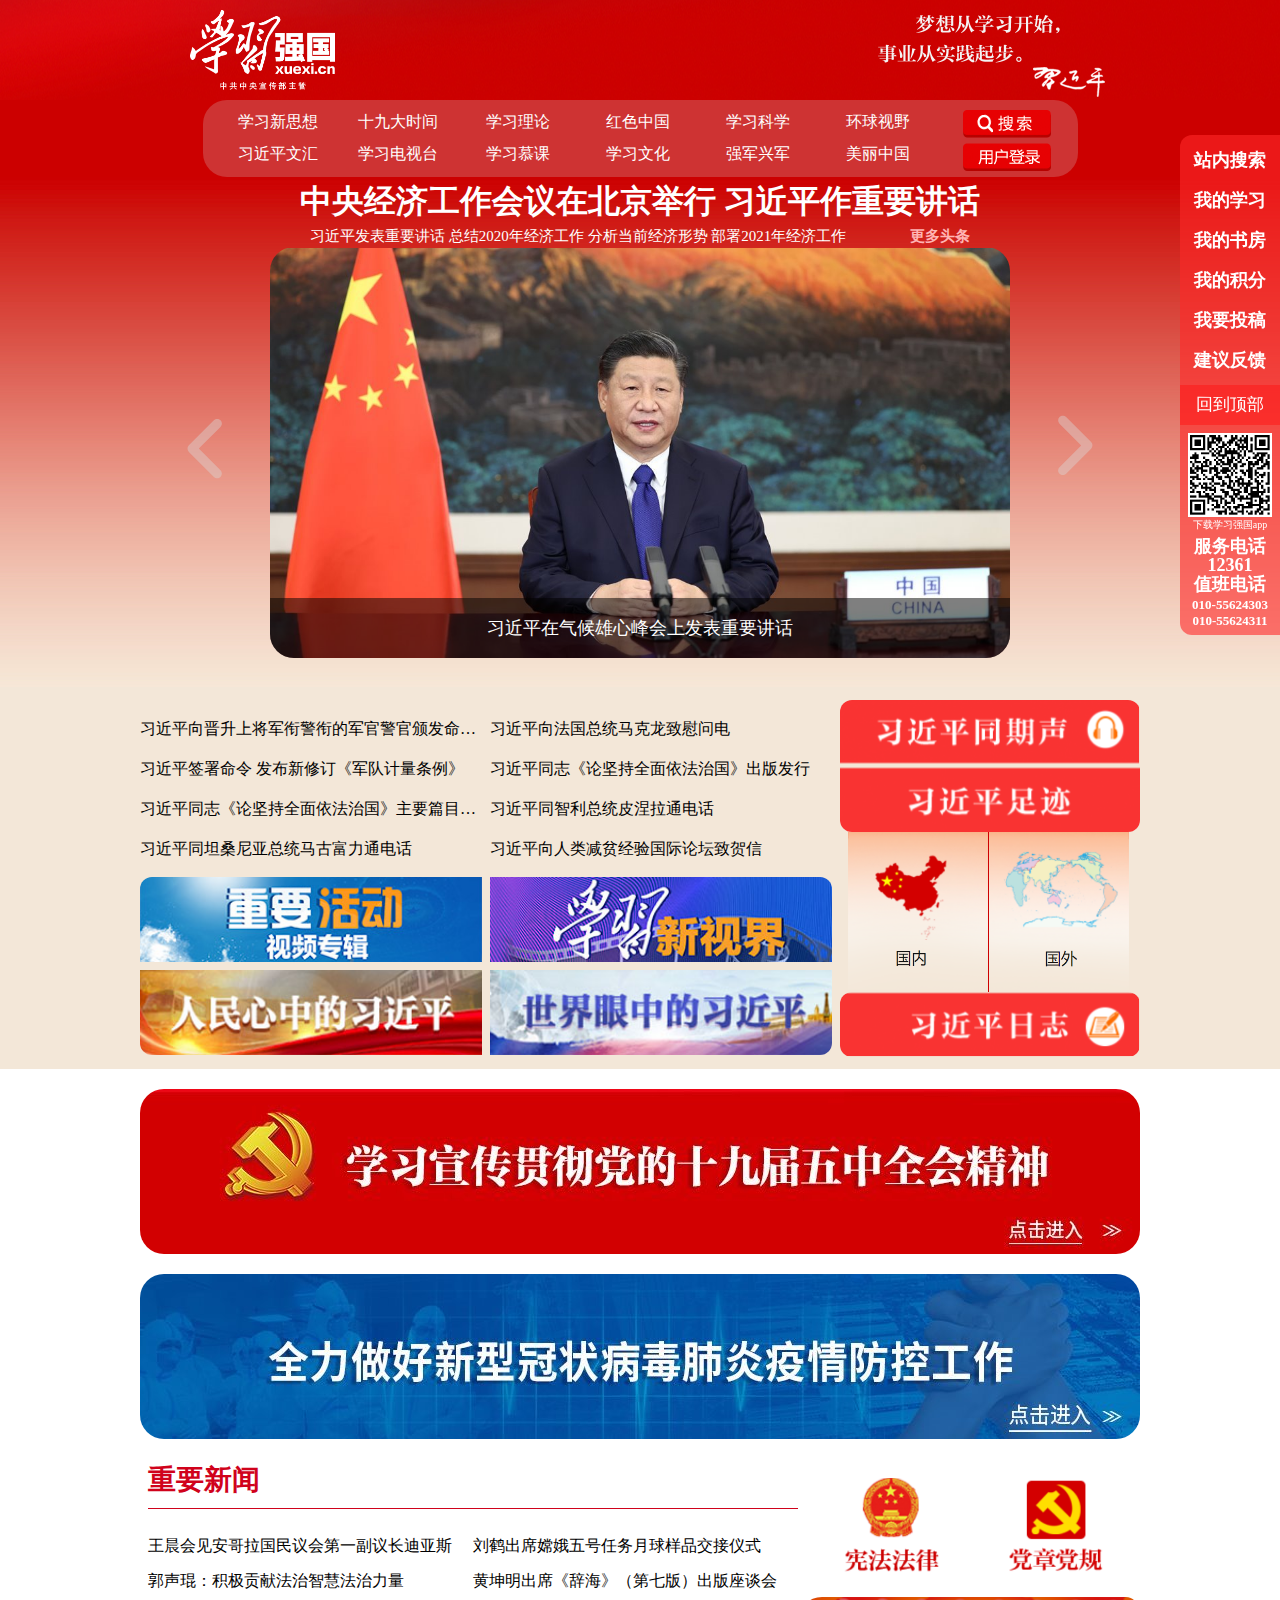
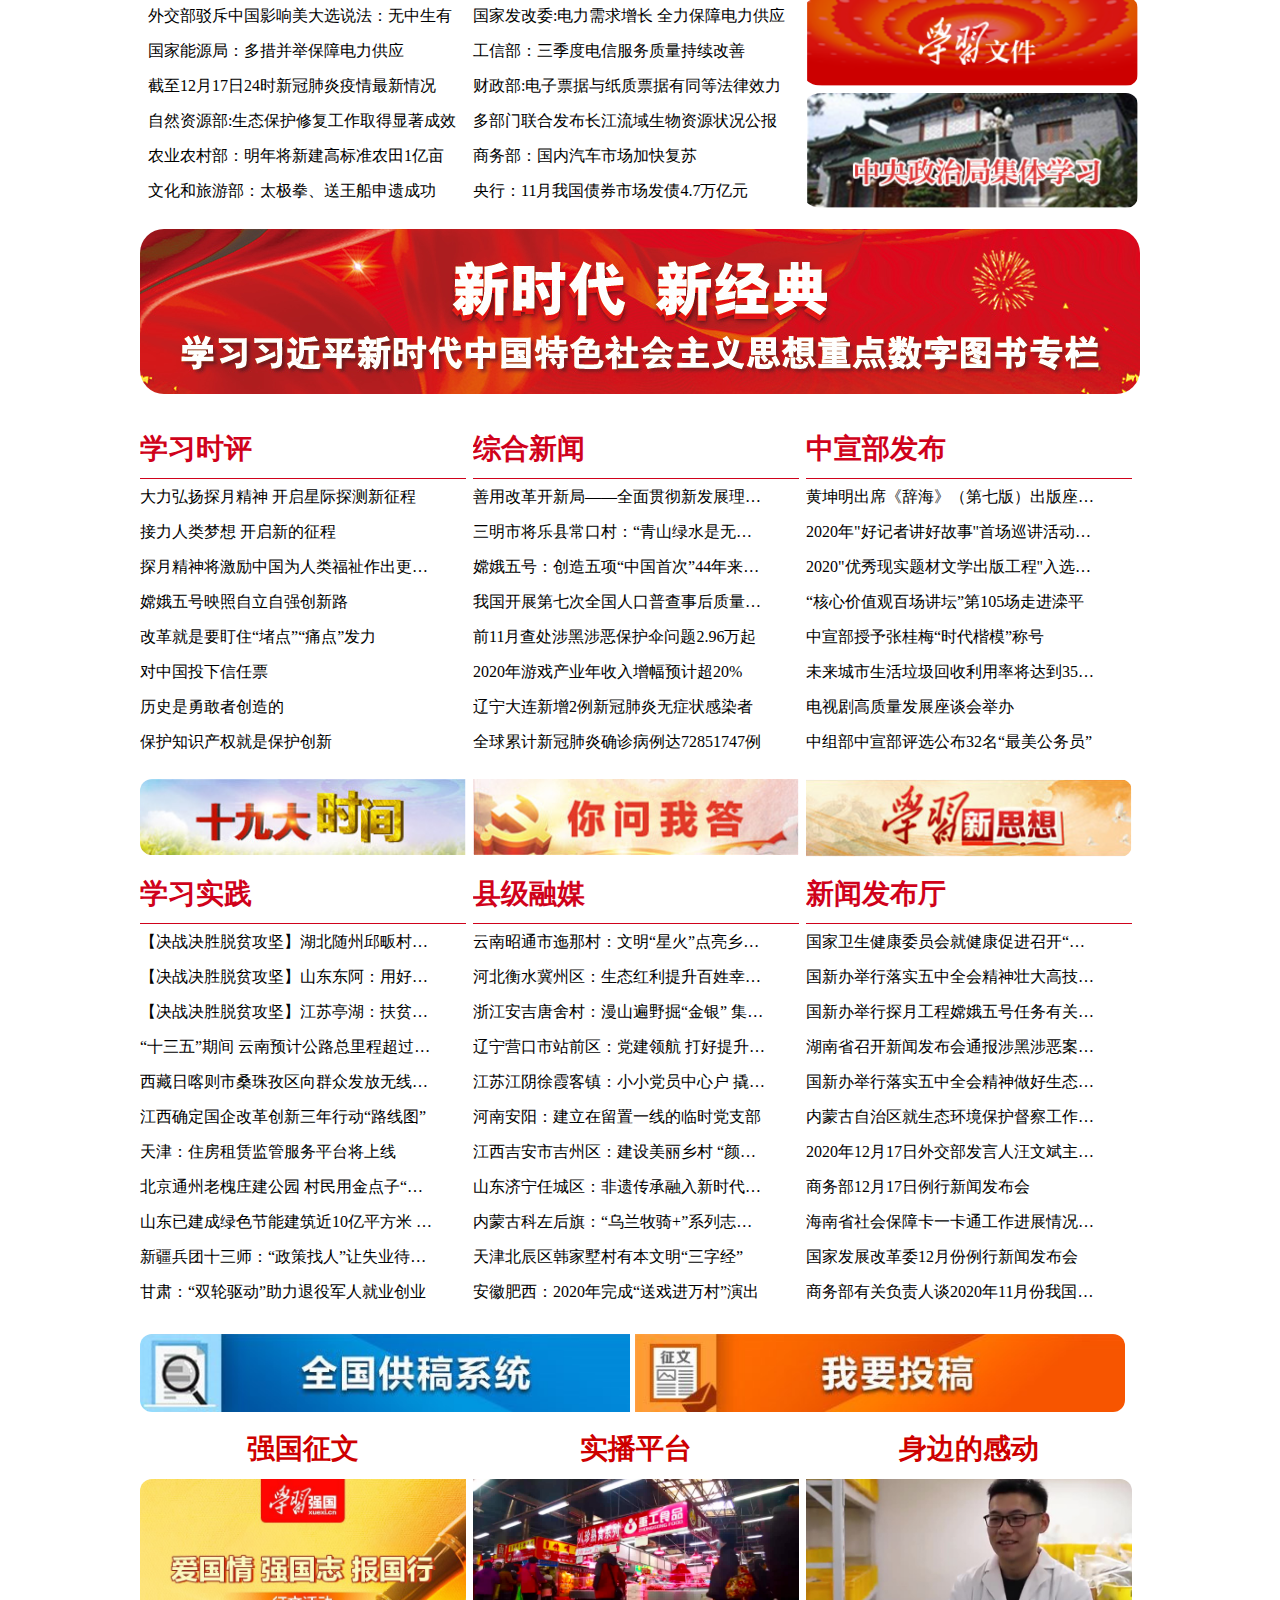
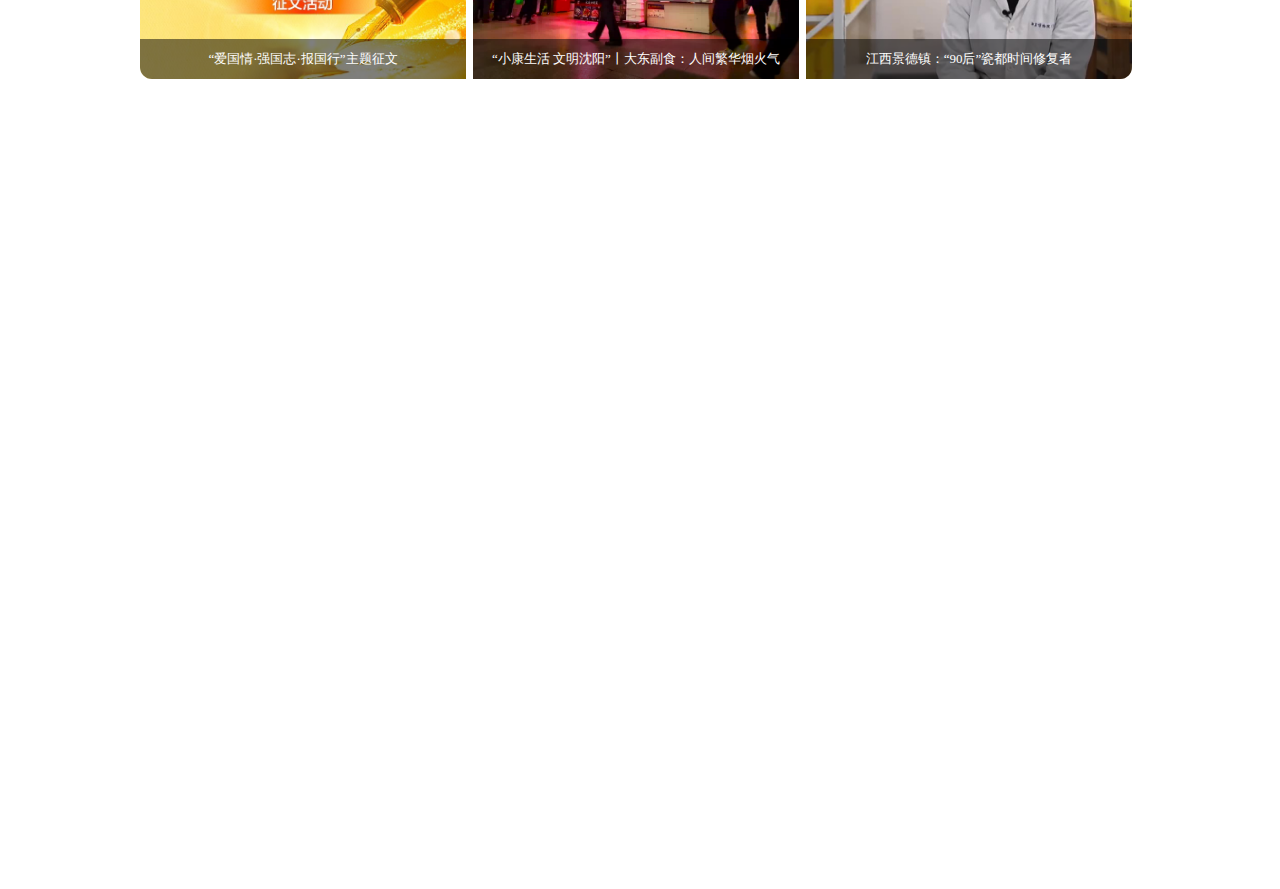
==== commit e00bdcbd: "a" ====
--- a/OtherWork/xxqg/index.html
+++ b/OtherWork/xxqg/index.html
@@ -16,9 +16,9 @@
         line-height: 1.5;
     }
 
-    /* body {
-        min-width: 1200px;
-    } */
+    body {
+        min-width: 1024px;
+    }
 
     li {
         list-style: none;
@@ -33,14 +33,93 @@
         border: none;
     }
 
+    .aa {
+        position: fixed;
+        top: 15%;
+        right: 0;
+        border-radius: 12px 0 0 12px;
+        width: 100px;
+        height: 500px;
+        background-color: rgba(255, 40, 40, 0.6);
+        z-index: 999;
+    }
+
+    .aa ul {
+        width: 100px;
+        height: 240px;
+    }
+
+    .aa li {
+        width: 100px;
+        height: 30px;
+        margin-top: 10px;
+        font-family: '华文中宋';
+        font-weight: 700;
+        text-align: center;
+        line-height: 30px;
+    }
+
+    .aa a {
+        font-size: 18px;
+        color: white;
+    }
+
+    .aa a:hover {
+        font-size: 20px;
+    }
+
+    .aa .back {
+        text-align: center;
+        line-height: 40px;
+        font-size: 17px;
+        display: block;
+        width: 100px;
+        height: 40px;
+        background-color: rgba(255, 20, 20, 0.5);
+    }
+
+    .aa .qr {
+        width: 84px;
+        height: 84px;
+        margin: 8px 8px 0 8px;
+        background-image: url(imgs/b9cb90bac825074ef044d479f74095b7.png);
+        background-repeat: no-repeat;
+        background-size: contain;
+    }
+
+    .aa .b {
+        height: 20px;
+        text-align: center;
+        font-size: 10px;
+        color: white;
+    }
+
+    .aa .c {
+        height: 60px;
+        text-align: center;
+        font-size: 18px;
+        font-weight: 700;
+        line-height: 19px;
+        color: white;
+    }
+
+    .aa .d {
+        height: 32px;
+        text-align: center;
+        font-size: 13px;
+        font-weight: 700;
+        line-height: 16px;
+        color: white;
+    }
+
     .banner {
         width: 100%;
-        height: 192px;
+        height: 177px;
     }
 
     .top {
         width: 100%;
-        height: 115px;
+        height: 100px;
         background: #ce0000 url(imgs/c1ebf079ca4a317d80c059903d7cbb4f.jpg) no-repeat center;
     }
 
@@ -54,7 +133,7 @@
     .xuexi .logo {
         display: block;
         position: absolute;
-        top: 15px;
+        top: 10px;
         left: 50px;
         width: 150px;
         height: 80px;
@@ -67,7 +146,7 @@
         position: absolute;
         width: 227px;
         height: 82px;
-        top: 25px;
+        top: 15px;
         right: 35px;
         background-image: url(imgs/05b44bad063c5735d66906e3975ea644.png);
         background-size: contain;
@@ -78,11 +157,11 @@
         width: 100%;
         height: 77px;
         /* background-color: #f1eee9; */
-        background-color: #ce0000;
+        background-color: #cc0000;
     }
 
     .menu {
-        width: 1000px;
+        width: 875px;
         height: 100%;
         margin: auto;
         /* background-color: lightcoral; */
@@ -92,9 +171,9 @@
 
     .menu .menu-list {
         float: left;
-        width: 810px;
+        width: 720px;
         height: 65px;
-        padding: 6px 20px;
+        padding: 6px 15px;
         /* background-color: lightcoral; */
     }
 
@@ -107,29 +186,28 @@
         text-align: center;
         /* color: #0f0e0e; */
         color: white;
-        padding: 0 10px;
         cursor: pointer;
-        line-height: 33px;
-        font-size: 18px;
+        line-height: 32px;
+        font-size: 16px;
         font-weight: 500;
         width: 110px;
         box-sizing: border-box;
     }
 
     .menu .menu-row a:hover {
-        font-size: 20px;
+        font-size: 18px;
     }
 
     .menu .menu-row a:active {
-        font-size: 20px;
+        font-size: 18px;
         color: rgb(255, 180, 180);
     }
 
     .menu .login {
         float: left;
         width: 88px;
-        height: 66px;
-        padding: 5px 31px;
+        height: 57px;
+        padding: 10px;
         /* background-color: lightskyblue; */
     }
 
@@ -144,7 +222,7 @@
 
     .menu .login a.search-icon {
         background-image: url(imgs/d5f50c2c701b6ad7716ea4f02304fca9.png);
-        margin-bottom: 10px;
+        margin-bottom: 5px;
     }
 
     .menu .login a.login-icon {
@@ -152,15 +230,14 @@
     }
 
     .box1 {
-        height: 666px;
-        margin-bottom: 17px;
+        height: 510px;
         /* background-color: lightblue; */
-        background: #ce0000 url(imgs/63d6036d8b95a7b7e9275bde4b494afc.jpg) no-repeat center;
+        background: #ce0000 url(imgs/63d6036d8b95a7b7e9275bde4b494afc.jpg) no-repeat center top;
     }
 
     .box1 .title {
         width: 1000px;
-        height: 108px;
+        height: 70px;
         margin: auto;
     }
 
@@ -168,77 +245,68 @@
         display: block;
         text-align: center;
         /* color: rgb(208, 2, 27); */
-        color: gold;
+        color: white;
         /* font-family: '华文中宋'; */
-        font-size: 39px;
+        font-size: 32px;
         letter-spacing: 0px;
         font-weight: 900;
-        margin-right: 15px;
-        padding-top: 7px;
     }
 
     .box1 .title .h2 {
         display: block;
         float: left;
-        width: 685px;
+        width: 600px;
         /* color: rgb(0, 0, 0); */
-        color: gold;
+        color: white;
         font-family: '华文中宋';
-        font-size: 18px;
+        font-size: 15px;
         letter-spacing: 0px;
         font-weight: normal;
-        margin: 0 0 6px 125px;
+        margin-left: 170px;
     }
 
     .box1 .title .h2:hover {
-        /* color: rgb(208, 2, 27); */
-        color: goldenrod;
+        color: rgb(255, 208, 199);
     }
 
     .box1 .title .moreurl {
         display: block;
         float: left;
         width: 100px;
-        margin-top: 3px;
         /* color: rgb(208, 2, 27); */
         color: rgb(255, 180, 180);
-        font-size: 16px;
+        font-size: 15px;
         font-weight: 700;
         font-family: '宋体';
     }
 
-    .box1 hr {
-        width: 1000px;
+    .box1 .img {
+        position: relative;
+        width: 740px;
+        height: 411px;
         margin: auto;
-    }
-
-    .box1 .title #hr1 {
-        height: 2px;
-    }
-
-    .box1 .title #hr2 {
-        height: 5px;
-        margin-top: 8px;
-    }
-
-    .box1 .img {
-        width: 1000px;
-        height: 560px;
-        margin: auto;
+        border-radius: 24px;
         background-image: url(imgs/056d4a9afccb40a8bb06597a458fbcf7.jpg);
         background-size: contain;
         background-position: center bottom;
         background-repeat: no-repeat;
     }
 
+    .box1 .img>a>img {
+        width: 100px;
+        opacity: 0.4;
+        position: absolute;
+    }
+
     .box1 .url {
         display: block;
-        width: 1000px;
-        height: 500px;
+        width: 750px;
+        height: 351px;
     }
 
     .box1 .img .h {
         height: 60px;
+        border-radius: 0 0 24px 24px;
         text-align: center;
         font-size: 18px;
         line-height: 60px;
@@ -247,9 +315,7 @@
     }
 
     .box2 {
-        height: 365px;
-        margin: 20px 0;
-        padding: 30px 0;
+        height: 382px;
         background-color: #f3e7d8;
     }
 
@@ -267,7 +333,7 @@
     }
 
     .box2 ul {
-        margin: 30px 5px 0 0;
+        margin: 30px 8px 0 0;
     }
 
     .box2 li {
@@ -292,19 +358,50 @@
         width: 100%;
         height: 85px;
         float: left;
-        margin-bottom: 6px;
-
+        margin-bottom: 8px;
     }
 
     .box2 .p3 {
         float: left;
         width: 300px;
-        height: 100%;
+        height: 365px;
+        margin-top: 10px;
+        /* background-color: greenyellow; */
     }
 
     .box2 .p3 img {
+        float: left;
+    }
+
+    .box2 .p3 .i1 {
+        width: 300px;
+    }
+
+    .box2 .p3 .i2 {
+        width: 140px;
+        height: 160px;
+    }
+
+    .box2 .p3 #p1,
+    .box2 .p3 #p2 {
         margin-top: 3px;
-        width: 300px;
+    }
+
+    .box2 .p3 #p1 {
+        border-radius: 12px 12px 0 0;
+    }
+
+    .box2 .p3 #p2 {
+        border-radius: 0 0 12px 12px;
+    }
+
+    .box2 .p3 #p3 {
+        margin-left: 8px;
+        border-right: #ce0000 solid 1px;
+    }
+
+    .box2 .p3 #p5 {
+        border-radius: 12px;
     }
 
     .box3 {
@@ -317,7 +414,8 @@
         display: block;
         width: 1000px;
         height: 165px;
-        margin: 25px auto;
+        margin: 20px auto;
+        border-radius: 24px;
         background-repeat: no-repeat;
     }
 
@@ -391,6 +489,7 @@
 
     .box3 .img2 {
         width: 340px;
+        border-radius: 24px 12px 12px 24px;
     }
 
     .box3 .pic3 {
@@ -462,26 +561,20 @@
     .box3 .content2 {
         float: left;
         width: 326px;
-        margin: 5px 7px 0 0;
-        height: 279px;
-        /* background-color: lightpink; */
+        margin: 0 7px 0 0;
+        height: 260px;
     }
 
     .box3 .study .content2 .title {
-        height: 59px;
-        margin-bottom: 20px;
+        height: 60px;
+        text-align: center;
         line-height: 59px;
-        font-family: '华文中宋';
         font-weight: 900;
         font-size: 28px;
     }
 
     .box3 .study .content2 .title a {
-        color: rgb(208, 2, 27);
-    }
-
-    .box3 .study .content2 hr {
-        height: 1px;
+        color: #ce0000;
     }
 
     .box3 .study .content2 .img {
@@ -523,9 +616,23 @@
 <link rel="shortcut icon" href="imgs/favicon.ico " />
 
 <body>
-    <div class="banner">
+    <div class="aa">
+        <ul>
+            <li><a href="#">站内搜索</a></li>
+            <li><a href="#">我的学习</a></li>
+            <li><a href="#">我的书房</a></li>
+            <li><a href="#">我的积分</a></li>
+            <li><a href="#">我要投稿</a></li>
+            <li><a href="#">建议反馈</a></li>
+        </ul><a href="#top" class="back">回到顶部</a>
+        <div class="qr"></div>
+        <div class="b">下载学习强国app</div>
+        <div class="c">服务电话<br>12361<br>值班电话</div>
+        <div class="d">010-55624303<br>010-55624311</div>
+    </div>
+    <div class="banner" id="top">
         <div class="top">
-            <div class="xuexi"><a href="/" class="logo"></a>
+            <div class="xuexi"><a href="https://xuexi.cn" class="logo"></a>
                 <div class="right"></div>
             </div>
         </div>
@@ -569,10 +676,10 @@
         <section class="box1">
             <div class="title"><a href="#" class="h1">中央经济工作会议在北京举行 习近平作重要讲话</a><a href="#" class="h2">习近平发表重要讲话
                     总结2020年经济工作 分析当前经济形势 部署2021年经济工作</a><a href="#" class="moreurl">更多头条</a>
-                <hr id="hr1">
-                <hr id="hr2">
             </div>
             <div class="img">
+                <a href="#" class="svg"><img src="imgs/l.svg" alt="" style="top: 150px;left: -120px;"></a>
+                <a href="#" class="svg"><img src="imgs/r.svg" alt="" style="top: 150px;right: -120px;"></a>
                 <a href="#" class="url"></a>
                 <div class="h">习近平在气候雄心峰会上发表重要讲话</div>
             </div>
@@ -585,9 +692,11 @@
                         <li><a href="#" class="text">习近平签署命令 发布新修订《军队计量条例》</a></li>
                         <li><a href="#" class="text">习近平同志《论坚持全面依法治国》主要篇目介绍</a></li>
                         <li><a href="#" class="text">习近平同坦桑尼亚总统马古富力通电话</a></li>
-                        <li><a href="#"><img src="imgs/743c667f8b3c859de8e7c03d9a549763.jpg" alt="" class="img"></a>
+                        <li><a href="#"><img src="imgs/743c667f8b3c859de8e7c03d9a549763.jpg" alt="" class="img"
+                                    style="border-radius: 12px 0 0 0;"></a>
                         </li>
-                        <li><a href="#"><img src="imgs/bc3eb58f9640182ded4d3f03f24f1d7c.jpg" alt="" class="img"></a>
+                        <li><a href="#"><img src="imgs/bc3eb58f9640182ded4d3f03f24f1d7c.jpg" alt="" class="img"
+                                    style="border-radius: 0 0 0 12px;"></a>
                         </li>
                     </ul>
                 </div>
@@ -597,16 +706,20 @@
                         <li><a href="#" class="text">习近平同志《论坚持全面依法治国》出版发行</a></li>
                         <li><a href="#" class="text">习近平同智利总统皮涅拉通电话</a></li>
                         <li><a href="#" class="text">习近平向人类减贫经验国际论坛致贺信</a></li>
-                        <li><a href="#"><img src="imgs/2bddfe46b9efc18852ccd2d547ab917a.jpg" alt="" class="img"></a>
+                        <li><a href="#"><img src="imgs/2bddfe46b9efc18852ccd2d547ab917a.jpg" alt="" class="img"
+                                    style="border-radius: 0 12px 0 0;"></a>
                         </li>
-                        <li><a href="#"><img src="imgs/ac06635f85e3f45603633d68e8edc844.jpg" alt="" class="img"></a>
+                        <li><a href="#"><img src="imgs/ac06635f85e3f45603633d68e8edc844.jpg" alt="" class="img"
+                                    style="border-radius: 0 0 12px 0;"></a>
                         </li>
                     </ul>
                 </div>
-                <div class="p3"><a href="#"><img src="imgs/screenshot-www.xuexi.cn-2020.12.21-09_27_57.png" alt=""></a>
-                    <a href="#"><img src="imgs/screenshot-www.xuexi.cn-2020.12.21-09_28_46.png" alt="">
-                        <a href="#"></a> <img src="imgs/screenshot-www.xuexi.cn-2020.12.21-09_29_23.png" alt="">
-                    </a>
+                <div class="p3">
+                    <a href="#"><img src="imgs/1.png" alt="" id="p1" class="i1"></a>
+                    <a href="#"><img src="imgs/2.png" alt="" id="p2" class="i1"></a>
+                    <a href="#"><img src="imgs/3.png" alt="" id="p3" class="i2"></a>
+                    <a href="#"><img src="imgs/4.png" alt="" id="p4" class="i2"></a>
+                    <a href="#"><img src="imgs/5.png" alt="" id="p5" class="i1"></a>
                 </div>
             </div>
         </section>
@@ -658,7 +771,8 @@
                             <li><a href="#">保护知识产权就是保护创新</a></li>
                         </ul>
                     </div><a href="#" style="margin-top: 20px;height: 80px;"><img
-                            src="imgs/f8e0e1bceff31015d963652c430bbe29.jpg" alt="" class="img3"></a>
+                            src="imgs/f8e0e1bceff31015d963652c430bbe29.jpg" alt="" class="img3"
+                            style="border-radius: 12px 0 0 12px;"></a>
                 </div>
                 <div class="block"><a href="#" class="title">综合新闻</a>
                     <hr>
@@ -690,7 +804,8 @@
                             <li><a href="#">中组部中宣部评选公布32名“最美公务员”</a></li>
                         </ul>
                     </div><a href="#" style="margin-top: 20px;height: 80px;"><img
-                            src="imgs/fb3eb6bfbca517b9909a2eab716c5caf.jpg" alt="" class="img3"></a>
+                            src="imgs/fb3eb6bfbca517b9909a2eab716c5caf.jpg" alt="" class="img3"
+                            style="border-radius: 0 12px 12px 0;"></a>
                 </div>
                 <div class="block"><a href="#" class="title">学习实践</a>
                     <hr>
@@ -745,20 +860,20 @@
                             <li><a href="#">商务部有关负责人谈2020年11月份我国消费市场情况</a></li>
                         </ul>
                     </div>
-                </div><a href="#"><img src="imgs/419baa27ffe24bb68240d60f6f34f7a2.jpg" alt="" class="img4"></a><a
-                    href="#"><img src="imgs/d931e155fc194edcbd71fcc279320859.jpg" alt="" class="img4"></a>
+                </div><a href="#"><img src="imgs/419baa27ffe24bb68240d60f6f34f7a2.jpg" alt="" class="img4"
+                        style="border-radius: 12px 0 0 12px;"></a><a href="#"><img
+                        src="imgs/d931e155fc194edcbd71fcc279320859.jpg" alt="" class="img4"
+                        style="border-radius: 0 12px 12px 0;"></a>
                 <div class="content2">
                     <div class="title"><a href="#">强国征文</a>
-                        <hr>
                     </div>
-                    <div class="img i1">
+                    <div class="img i1" style="border-radius: 12px 0 0 12px;">
                         <a href="#" class="url"></a>
-                        <div class="h">“爱国情·强国志·报国行”主题征文</div>
+                        <div class="h" style="border-radius: 0 0 0 12px;">“爱国情·强国志·报国行”主题征文</div>
                     </div>
                 </div>
                 <div class="content2">
                     <div class="title"><a href="#">实播平台</a>
-                        <hr>
                     </div>
                     <div class="img i2">
                         <a href="#" class="url"></a>
@@ -767,11 +882,10 @@
                 </div>
                 <div class="content2">
                     <div class="title"><a href="#">身边的感动</a>
-                        <hr>
                     </div>
-                    <div class="img i3">
+                    <div class="img i3" style="border-radius: 0 12px 12px 0;">
                         <a href="#" class="url"></a>
-                        <div class="h">江西景德镇：“90后”瓷都时间修复者</div>
+                        <div class="h" style="border-radius: 0 0 12px 0;">江西景德镇：“90后”瓷都时间修复者</div>
                     </div>
                 </div>
             </div>
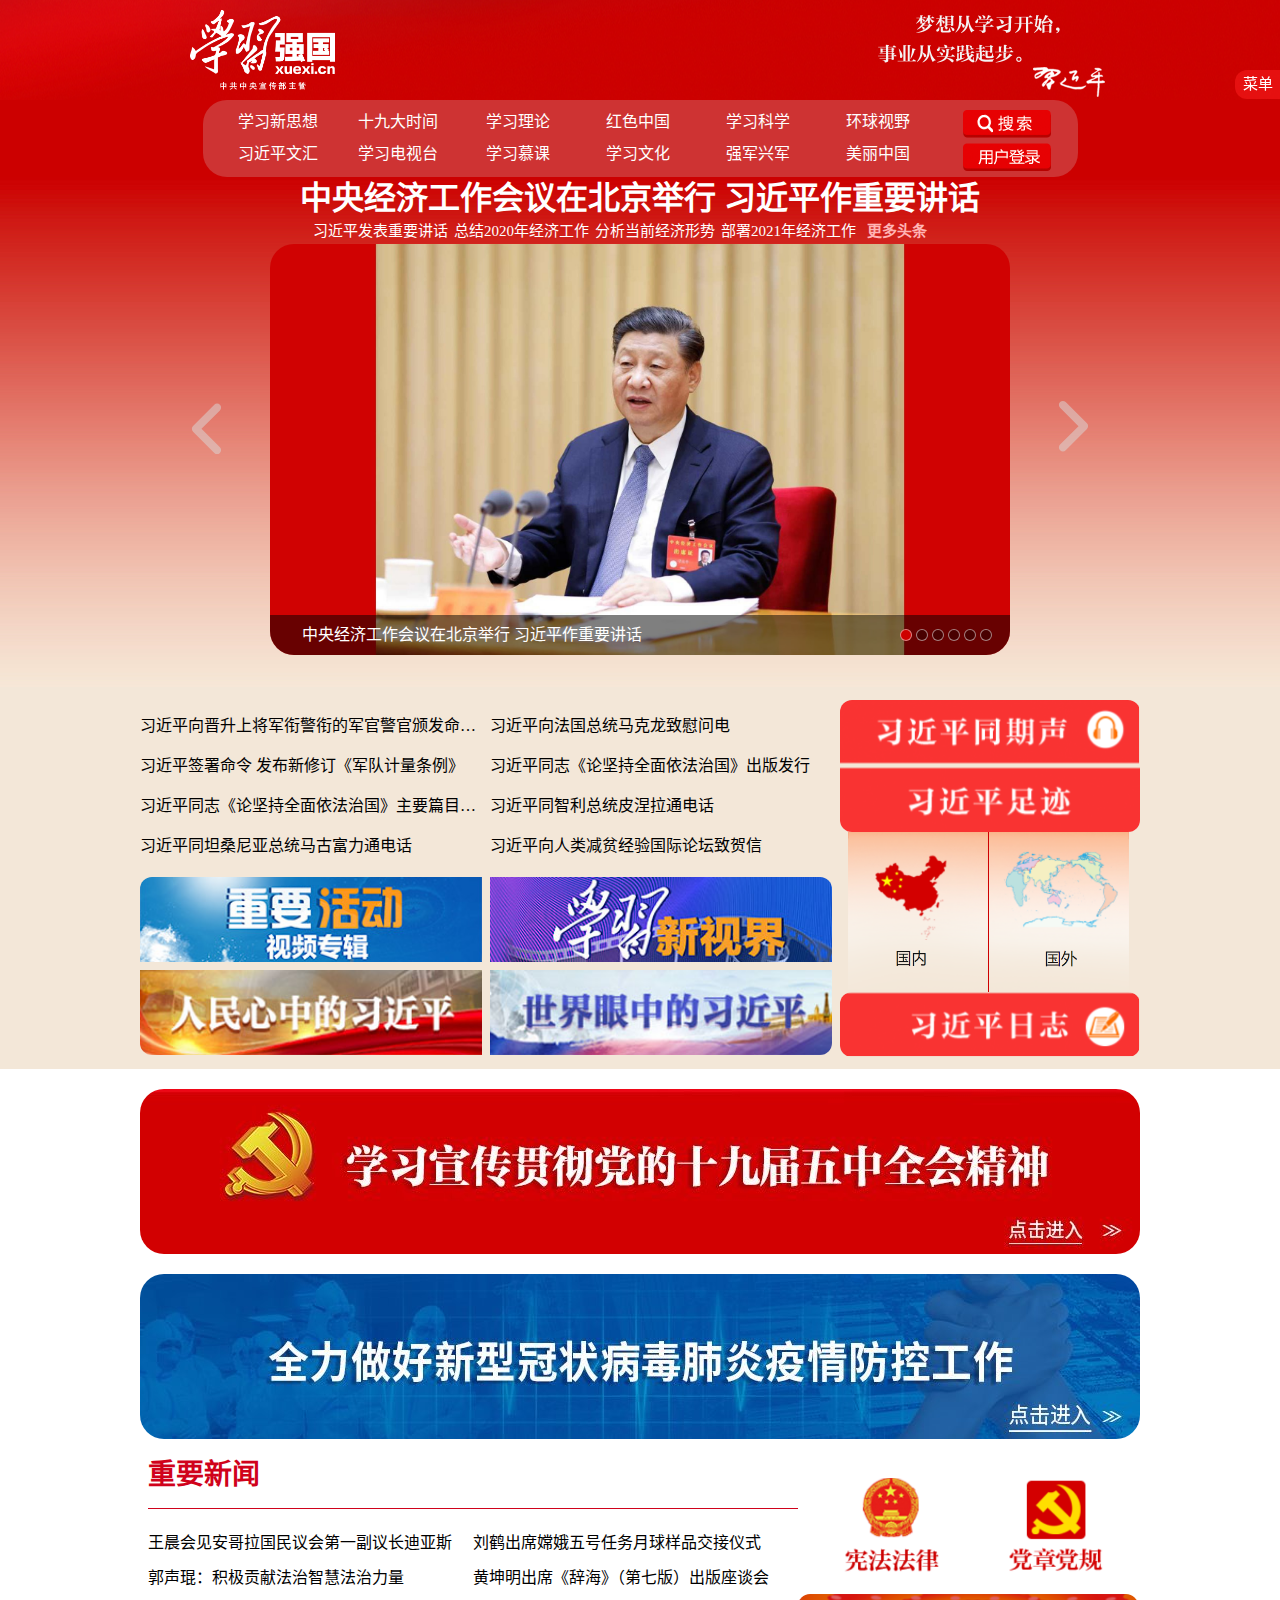
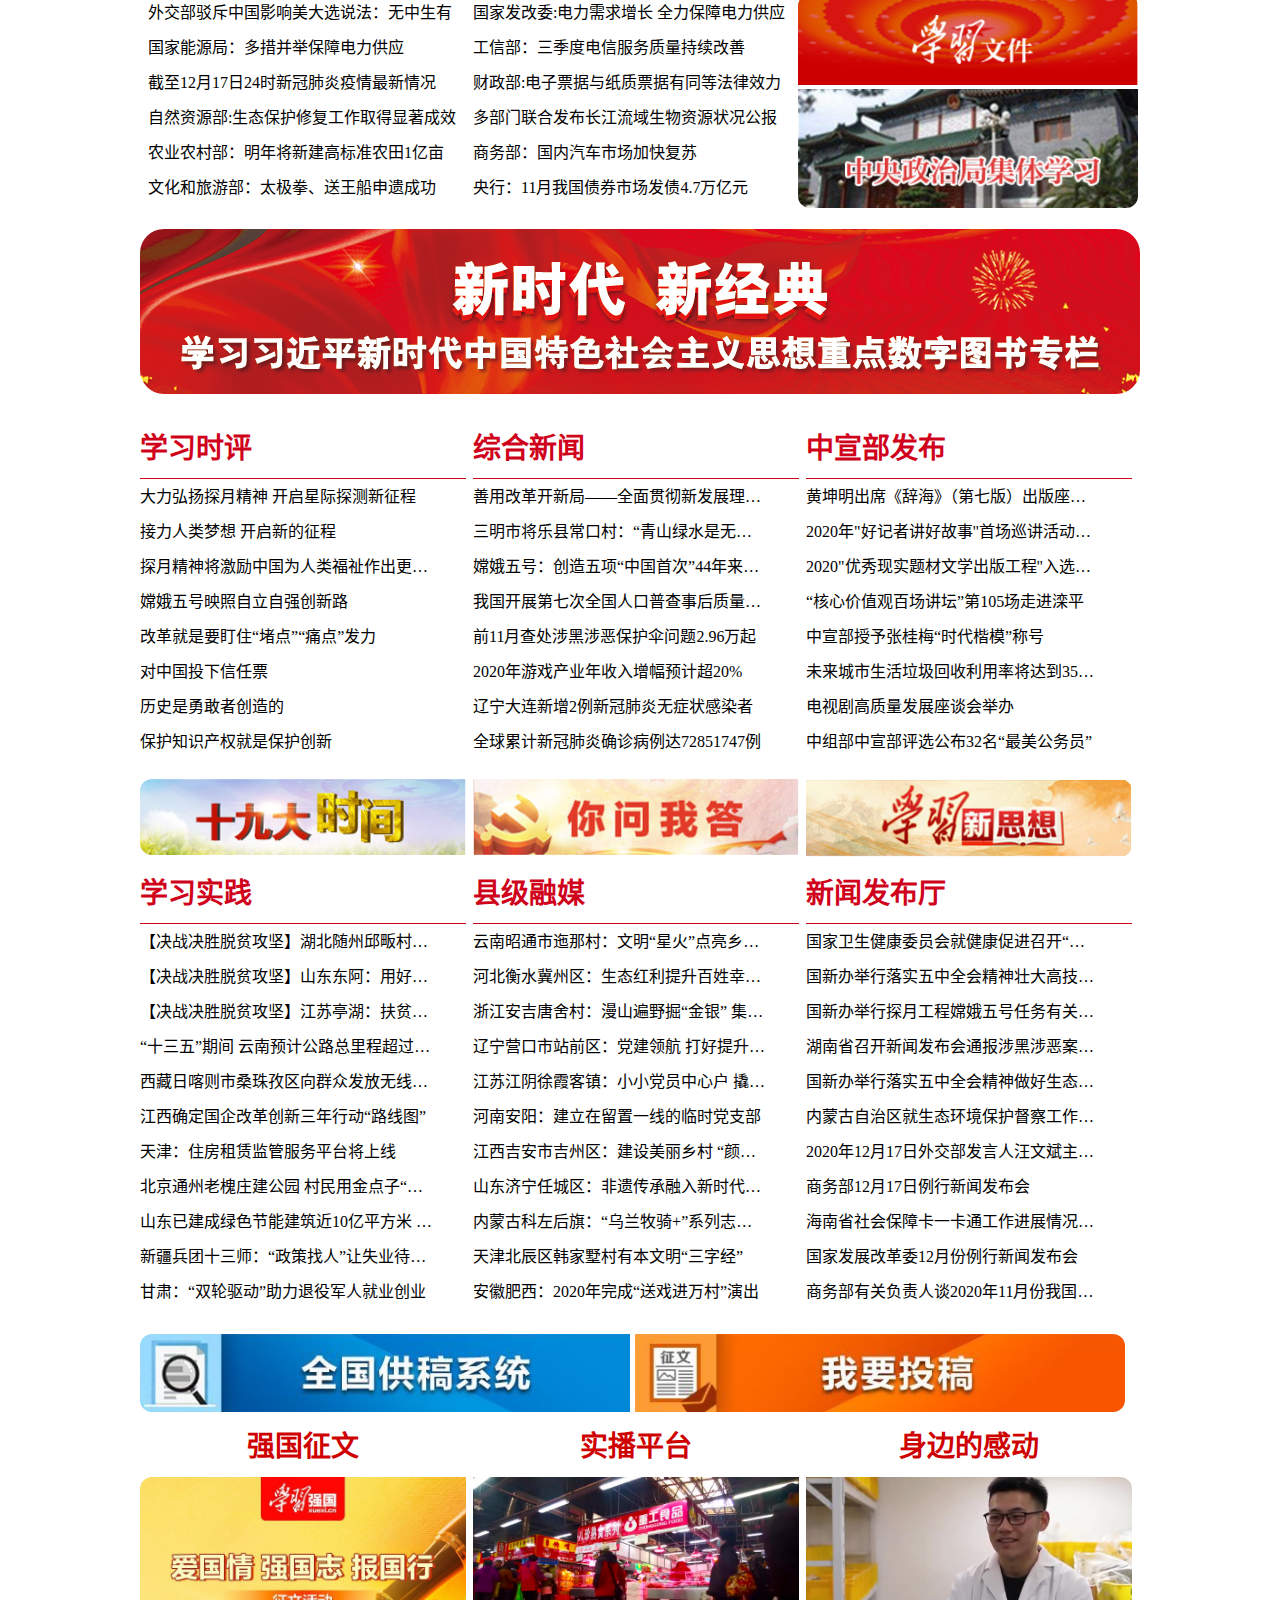
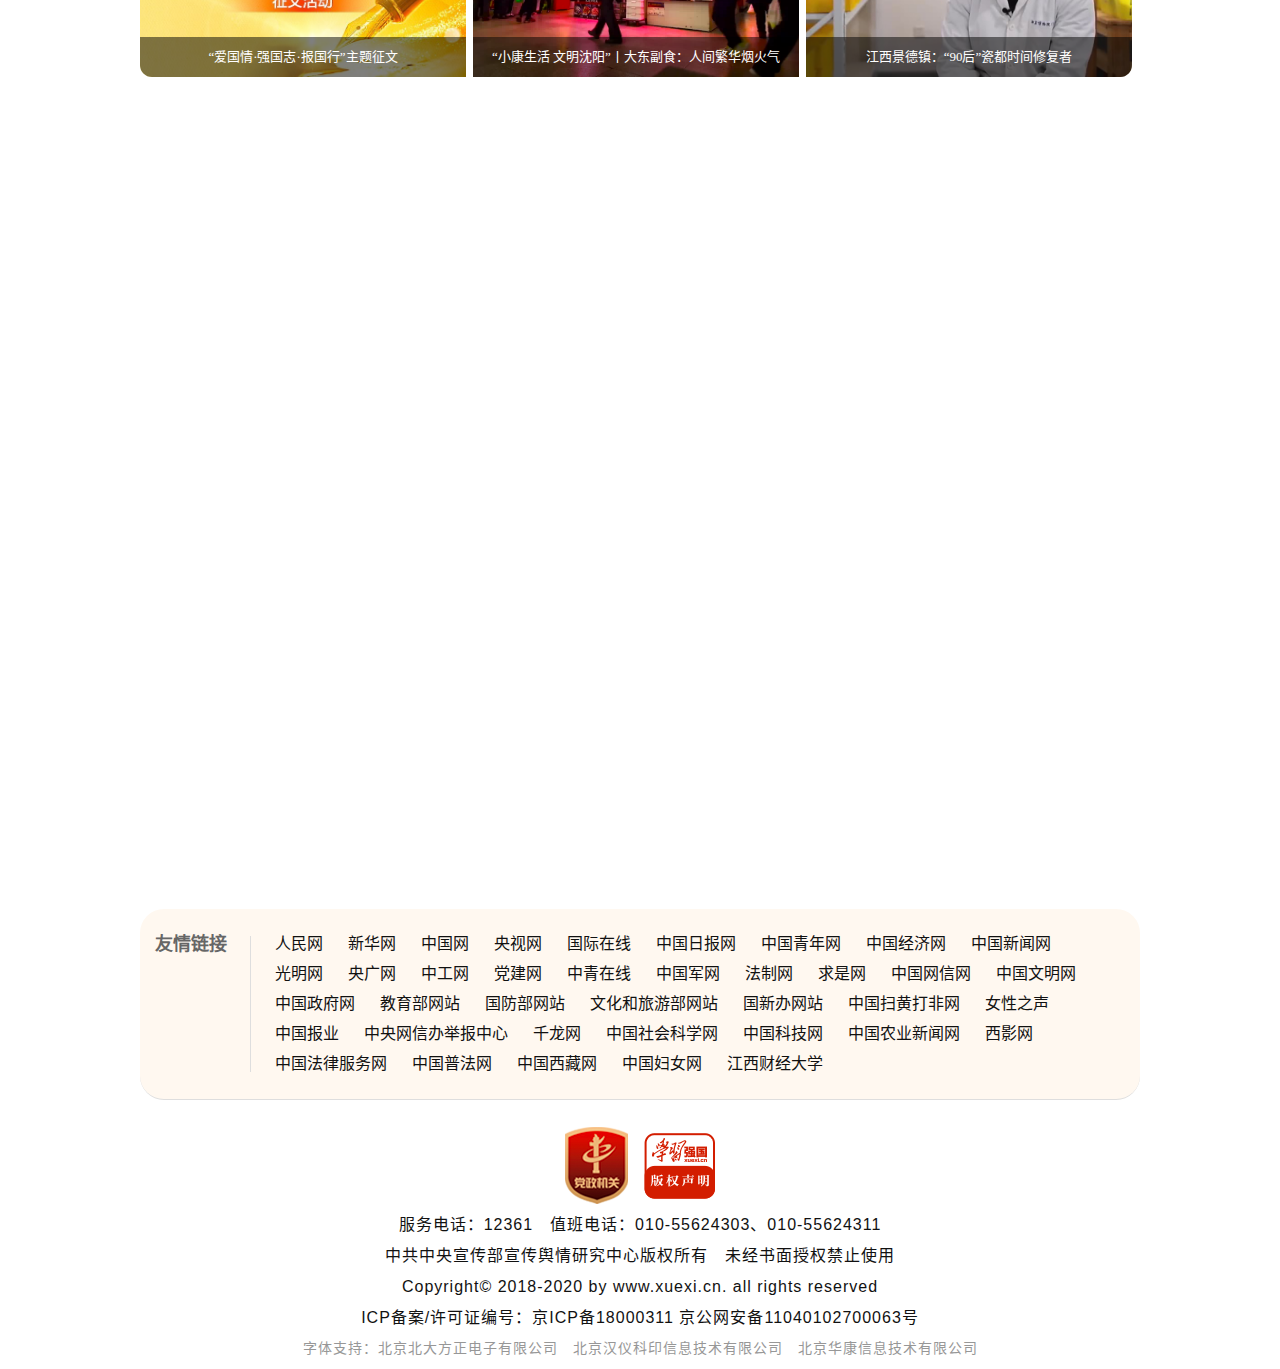
==== commit 173e6a4a: "a" ====
--- a/OtherWork/xxqg/index.html
+++ b/OtherWork/xxqg/index.html
@@ -1,5 +1,5 @@
 <!DOCTYPE html>
-<html lang="en">
+<html lang="zh-CN">
 
 <head>
     <meta charset="UTF-8">
@@ -13,7 +13,8 @@
     }
 
     html {
-        line-height: 1.5;
+        line-height: 1.15;
+        scroll-behavior: smooth;
     }
 
     body {
@@ -26,6 +27,14 @@
 
     a {
         text-decoration: none;
+    }
+
+    p {
+        display: block;
+        margin-block-start: 1em;
+        margin-block-end: 1em;
+        margin-inline-start: 0px;
+        margin-inline-end: 0px;
     }
 
     hr {
@@ -33,14 +42,33 @@
         border: none;
     }
 
+    .mm {
+        position: fixed;
+        top: 70px;
+        right: 0;
+        height: 15px;
+        padding: 7px 0;
+        border-radius: 12px 0 0 12px;
+        width: 45px;
+        font-size: 15px;
+        line-height: 1;
+        text-align: center;
+        font-family: '华文中宋';
+        color: white;
+        cursor: pointer;
+        background-color: rgba(255, 32, 32, 0.5);
+        z-index: 999;
+    }
+
     .aa {
+        display: none;
         position: fixed;
-        top: 15%;
+        top: 100px;
         right: 0;
         border-radius: 12px 0 0 12px;
         width: 100px;
         height: 500px;
-        background-color: rgba(255, 40, 40, 0.6);
+        background-color: rgba(255, 40, 40, 0.7);
         z-index: 999;
     }
 
@@ -80,7 +108,7 @@
 
     .aa .qr {
         width: 84px;
-        height: 84px;
+        height: 86px;
         margin: 8px 8px 0 8px;
         background-image: url(imgs/b9cb90bac825074ef044d479f74095b7.png);
         background-repeat: no-repeat;
@@ -156,7 +184,6 @@
     .nav {
         width: 100%;
         height: 77px;
-        /* background-color: #f1eee9; */
         background-color: #cc0000;
     }
 
@@ -164,7 +191,6 @@
         width: 875px;
         height: 100%;
         margin: auto;
-        /* background-color: lightcoral; */
         border-radius: 24px;
         background-color: #ce3333;
     }
@@ -174,7 +200,6 @@
         width: 720px;
         height: 65px;
         padding: 6px 15px;
-        /* background-color: lightcoral; */
     }
 
     .menu .menu-row {
@@ -208,7 +233,6 @@
         width: 88px;
         height: 57px;
         padding: 10px;
-        /* background-color: lightskyblue; */
     }
 
     .menu .login a.icon {
@@ -235,14 +259,20 @@
         background: #ce0000 url(imgs/63d6036d8b95a7b7e9275bde4b494afc.jpg) no-repeat center top;
     }
 
+    .box1 .main {
+        width: 1000px;
+        margin: auto;
+    }
+
     .box1 .title {
         width: 1000px;
-        height: 70px;
+        height: 67px;
         margin: auto;
     }
 
     .box1 .title .h1 {
         display: block;
+        padding: 3px 0;
         text-align: center;
         /* color: rgb(208, 2, 27); */
         color: white;
@@ -252,17 +282,20 @@
         font-weight: 900;
     }
 
+    #f {
+        margin-left: 170px;
+    }
+
     .box1 .title .h2 {
-        display: block;
-        float: left;
-        width: 600px;
+        display: flex;
+        float: left;
         /* color: rgb(0, 0, 0); */
+        padding: 3px 3px;
         color: white;
         font-family: '华文中宋';
         font-size: 15px;
         letter-spacing: 0px;
         font-weight: normal;
-        margin-left: 170px;
     }
 
     .box1 .title .h2:hover {
@@ -273,6 +306,7 @@
         display: block;
         float: left;
         width: 100px;
+        padding: 3px 8px;
         /* color: rgb(208, 2, 27); */
         color: rgb(255, 180, 180);
         font-size: 15px;
@@ -280,22 +314,102 @@
         font-family: '宋体';
     }
 
-    .box1 .img {
+    .main {
+        width: 1000px;
+        margin: auto;
         position: relative;
+    }
+
+    .main .img {
         width: 740px;
         height: 411px;
-        margin: auto;
         border-radius: 24px;
-        background-image: url(imgs/056d4a9afccb40a8bb06597a458fbcf7.jpg);
-        background-size: contain;
-        background-position: center bottom;
-        background-repeat: no-repeat;
-    }
-
-    .box1 .img>a>img {
+        overflow: hidden;
+        position: relative;
+        margin: 0 auto;
+    }
+
+    .main .list {
+        width: 4440px;
+        height: 411px;
+        position: absolute;
+
+    }
+
+    .main .list>img {
+        float: left;
+        width: 740px;
+        height: 411px;
+    }
+
+    .main .list a {
+        display: block;
+        position: absolute;
+        width: 740px;
+        height: 371px;
+    }
+
+    .main .list .ii {
+        width: 740px;
+        height: 40px;
+        background-color: rgba(0, 0, 0, 0.5);
+        position: absolute;
+        top: 371px;
+        color: white;
+        font-size: 16px;
+        text-indent: 2em;
+        line-height: 40px;
+    }
+
+    .main .pointer {
+        position: absolute;
         width: 100px;
-        opacity: 0.4;
+        bottom: 10px;
+        right: 10px;
+    }
+
+    .main .pointer>span {
+        cursor: pointer;
+        display: inline-block;
+        width: 10px;
+        height: 10px;
+        background: rgba(0, 0, 0, 0.3);
+        border-radius: 50%;
+        border: 1px solid rgba(255, 255, 255, 0.5);
+    }
+
+    .main .pointer .on {
+        background: #ce0000;
+    }
+
+    .main .arrow {
         position: absolute;
+        text-decoration: none;
+        width: 85px;
+        height: 92px;
+        padding-top: 8px;
+        border-radius: 50%;
+        top: 200px;
+    }
+
+    .main .arrow>img {
+        width: 85px;
+        height: 85px;
+        opacity: 0.5;
+    }
+
+    .main .arrow:hover {
+        background: rgba(0, 0, 0, 0.1)
+    }
+
+    .main .left {
+        padding-left: 15px;
+        right: 20px;
+    }
+
+    .main .right {
+        padding-right: 15px;
+        left: 20px;
     }
 
     .box1 .url {
@@ -489,7 +603,6 @@
 
     .box3 .img2 {
         width: 340px;
-        border-radius: 24px 12px 12px 24px;
     }
 
     .box3 .pic3 {
@@ -511,7 +624,6 @@
 
     .box3 .study .block .content {
         width: 90%;
-        /* background-color: blueviolet; */
     }
 
     .box3 .study .block .img3 {
@@ -612,18 +724,142 @@
         color: white;
         background-color: rgba(0, 0, 0, 0.5);
     }
+
+    .footer {
+        width: 1000px;
+        height: 440px;
+        padding: 20px 0 0;
+        margin: auto;
+    }
+
+    .footer .links {
+        width: 1000px;
+        display: -ms-flexbox;
+        display: flex;
+        -ms-flex-direction: row;
+        flex-direction: row;
+        padding: 20px 0;
+        border-radius: 24px;
+        border-bottom: solid 1px #DEDEDE;
+        padding-bottom: 20px;
+        background-color: #fff8f0;
+    }
+
+    .footer .links .links-left {
+        width: 95px;
+        font-size: 18px;
+        font-weight: 600;
+        color: #666;
+        margin-top: 5px;
+        padding-left: 15px;
+    }
+
+    .footer .links .links-right::before {
+        content: '\200B';
+        position: absolute;
+        left: 0;
+        top: 7px;
+        bottom: 7px;
+        width: 1px;
+        background-color: #DEDEDE;
+    }
+
+    .footer .links .links-right {
+        width: 850px;
+        box-sizing: border-box;
+        position: relative;
+        font-size: 0;
+    }
+
+    .footer .links .links-right a {
+        display: inline-block;
+        color: #111;
+        overflow: hidden;
+        margin-top: 5px;
+        margin-bottom: 5px;
+        margin-left: 25px;
+        line-height: 20px;
+        font-size: 16px;
+        box-sizing: border-box;
+    }
+
+    .footer .links .links-right a:hover {
+        color: rgb(208, 2, 27);
+    }
+
+    .footer .copyright {
+        margin-top: 27px;
+        text-align: center;
+        color: #111;
+        font-size: 16px;
+        padding-bottom: 10px;
+    }
+
+    .footer .copyright .icon-wrap {
+        display: -ms-flexbox;
+        display: flex;
+        -ms-flex-pack: center;
+        justify-content: center;
+        -ms-flex-align: center;
+        align-items: center;
+    }
+
+    .footer .copyright .icon01 {
+        background-image: url(imgs/5d27b770015be191ed14e8146fcc907e.png);
+        width: 63px;
+        height: 77px;
+    }
+
+    .footer .copyright .icon02 {
+        width: 71px;
+        height: 66px;
+        background-image: url(imgs/f6b99ba9b8314955d8dcf08b3ac85353.png);
+        margin-left: 16px;
+    }
+
+    .footer .copyright .icon01,
+    .footer .copyright .icon02 {
+        display: block;
+    }
+
+    .footer .copyright p.tips {
+        font-size: 14px;
+        color: #979797;
+    }
+
+    .footer .copyright p {
+        margin-top: 10px;
+        margin-bottom: 0;
+        line-height: 21px;
+        font-family: "Microsoft Yahei", "\5FAE\8F6F\96C5\9ED1", sans-serif;
+        letter-spacing: 1px;
+    }
+
+    .footer .copyright .text-link {
+        color: #111;
+        text-decoration: none;
+    }
 </style>
 <link rel="shortcut icon" href="imgs/favicon.ico " />
 
 <body>
+    <div class="mm">菜单</div>
     <div class="aa">
         <ul>
-            <li><a href="#">站内搜索</a></li>
-            <li><a href="#">我的学习</a></li>
-            <li><a href="#">我的书房</a></li>
-            <li><a href="#">我的积分</a></li>
-            <li><a href="#">我要投稿</a></li>
-            <li><a href="#">建议反馈</a></li>
+            <li><a href="https://www.xuexi.cn/dc12897105c8c496d783c5e4d3b680a2/9a75e290b9cf8cb8fb529a6e503db78d.html"
+                    target="_blank">站内搜索</a></li>
+            <li><a href="https://pc.xuexi.cn/points/login.html?ref=https://pc.xuexi.cn/points/my-study.html"
+                    target="_blank">我的学习</a>
+            </li>
+            <li><a href="https://pc.xuexi.cn/points/login.html?ref=https://www.xuexi.cn/9c07fc4cfb37478cb90ba006c911240b/2c4b5bffe40a6b77f03bf5adcd088e38.html"
+                    target="_blank">我的书房</a>
+            </li>
+            <li><a href="https://pc.xuexi.cn/points/login.html?ref=https://pc.xuexi.cn/points/my-points.html"
+                    target="_blank">我的积分</a>
+            </li>
+            <li><a href="https://article.xuexi.cn/haitou/ugc-guide.html" target="_blank">我要投稿</a></li>
+            <li><a href="https://cschat.antcloud.com.cn/index.htm?tntInstId=OFVWPOCN&scene=SCE00004354#/"
+                    target="_blank">建议反馈</a></li>
         </ul><a href="#top" class="back">回到顶部</a>
         <div class="qr"></div>
         <div class="b">下载学习强国app</div>
@@ -674,14 +910,57 @@
     </div>
     <div class="container">
         <section class="box1">
-            <div class="title"><a href="#" class="h1">中央经济工作会议在北京举行 习近平作重要讲话</a><a href="#" class="h2">习近平发表重要讲话
-                    总结2020年经济工作 分析当前经济形势 部署2021年经济工作</a><a href="#" class="moreurl">更多头条</a>
-            </div>
-            <div class="img">
-                <a href="#" class="svg"><img src="imgs/l.svg" alt="" style="top: 150px;left: -120px;"></a>
-                <a href="#" class="svg"><img src="imgs/r.svg" alt="" style="top: 150px;right: -120px;"></a>
-                <a href="#" class="url"></a>
-                <div class="h">习近平在气候雄心峰会上发表重要讲话</div>
+            <div class="main">
+                <div class="title"><a
+                        href="https://www.xuexi.cn/lgpage/detail/index.html?id=6456253578055981474&item_id=6456253578055981474"
+                        target="_blank" class="h1">中央经济工作会议在北京举行 习近平作重要讲话</a><a href="#" class="h2"
+                        id="f">习近平发表重要讲话</a><a
+                        href="https://www.xuexi.cn/lgpage/detail/index.html?id=6456253578055981474&item_id=6456253578055981474"
+                        target="_blank" class="h2">总结2020年经济工作</a><a href="#" class="h2">分析当前经济形势</a><a
+                        href="https://www.xuexi.cn/lgpage/detail/index.html?id=6456253578055981474&item_id=6456253578055981474"
+                        target="_blank" class="h2">部署2021年经济工作</a><a
+                        href="https://www.xuexi.cn/72ac54163d26d6677a80b8e21a776cfa/9a3668c13f6e303932b5e0e100fc248b.html"
+                        target="_blank" class="moreurl">更多头条</a>
+                </div>
+                <div class="img">
+                    <div class="list" style="left:0px;">
+                        <a
+                            href="https://www.xuexi.cn/lgpage/detail/index.html?id=6456253578055981474&item_id=6456253578055981474"></a>
+                        <div class="ii">中央经济工作会议在北京举行 习近平作重要讲话</div>
+                        <img src="imgs/d24c786c7ee146279341397b2e558d99.jpg" alt="1" />
+                        <a href="https://www.xuexi.cn/lgpage/detail/index.html?id=566864851436561744&item_id=566864851436561744"
+                            target="_blank" style="left: 740px;"></a>
+                        <div class="ii" style="left: 740px;">中央军委举行晋升上将军衔警衔仪式 习近平颁发命令状并向晋衔的军官警官表示祝贺</div>
+                        <img src="imgs/704cf80c8f7c493c8d03c5d6e60dbe5c.jpg" alt="2" />
+                        <a href="https://www.xuexi.cn/lgpage/detail/index.html?id=1196140911230181953&item_id=1196140911230181953"
+                            target="_blank" style="left: 1480px;"></a>
+                        <div class="ii" style="left: 1480px;">习近平在气候雄心峰会上发表重要讲话</div>
+                        <img src="imgs/056d4a9afccb40a8bb06597a458fbcf7.jpg" alt="3" />
+                        <a href="https://www.xuexi.cn/lgpage/detail/index.html?id=18027975966631644205&item_id=18027975966631644205"
+                            target="_blank" style="left: 2220px;"></a>
+                        <div class="ii" style="left: 2220px;">习近平接见全军思想政治教育工作会议代表</div>
+                        <img src="imgs/704cf80c8f7c493c8d03c5d6e60dbe5c.jpg" alt="4" />
+                        <a href="https://www.xuexi.cn/lgpage/detail/index.html?id=11399378258184994110&item_id=11399378258184994110"
+                            target="_blank" style="left: 2960px;"></a>
+                        <div class="ii" style="left: 2960px;">习近平向清华大学经济管理学院顾问委员会2020年会议致辞 祝贺委员会成立20周年</div>
+                        <img src="imgs/61b0bf9b3b494061b7c2f87957a54b69.jpg" alt="5" />
+                        <a href="https://www.xuexi.cn/lgpage/detail/index.html?id=1357852568591275610&item_id=1357852568591275610"
+                            target="_blank" style="left: 3700px;"></a>
+                        <div class="ii" style="left: 3700px;">习近平出席二十国集团领导人第十五次峰会第一阶段会议并发表重要讲话</div>
+                        <img src="imgs/ccc6176fa9a94ce6b950c992e537c96e.jpg" alt="6" />
+                    </div>
+                    <div class="pointer">
+                        <span index="1" class="on"></span>
+                        <span index="2"></span>
+                        <span index="3"></span>
+                        <span index="4"></span>
+                        <span index="5"></span>
+                        <span index="6"></span>
+                    </div>
+                </div><a href="#" rel="external nofollow" rel="external nofollow" class="arrow left"><img
+                        src="imgs/r.svg" alt=""></a>
+                <a href="#" rel="external nofollow" rel="external nofollow" class="arrow right"><img src="imgs/l.svg"
+                        alt=""></a>
             </div>
         </section>
         <section class="box2">
@@ -752,8 +1031,10 @@
                 <div class="img"><a href="#"><img src="imgs/screenshot-www.xuexi.cn-2020.12.21-10_19_38.png" alt=""
                             class="img1"></a>
                     <a href="#"><img src="imgs/screenshot-www.xuexi.cn-2020.12.21-10_20_04.png" alt="" class="img1"></a>
-                    <a href="#"><img src="imgs/screenshot-www.xuexi.cn-2020.12.21-10_23_23.png" alt="" class="img2"></a>
-                    <a href="#"><img src="imgs/screenshot-www.xuexi.cn-2020.12.21-10_20_54.png" alt="" class="img2"></a>
+                    <a href="#"><img src="imgs/screenshot-www.xuexi.cn-2020.12.21-10_23_23.png" alt="" class="img2"
+                            style="border-radius: 12px 12px 0 0;"></a>
+                    <a href="#"><img src="imgs/screenshot-www.xuexi.cn-2020.12.21-10_20_54.png" alt="" class="img2"
+                            style="border-radius: 0 0 12px 12px;"></a>
                 </div>
             </div><a href="#" class="pic pic3"></a>
             <div class="study">
@@ -894,7 +1175,132 @@
         <section class="box5"></section>
         <section class="box6"></section>
     </div>
-    <div class="footer"></div>
+    <div class="footer">
+        <div class="links">
+            <div class="links-left">友情链接</div>
+            <div class="links-right"><a data-locations="0" href="http://www.people.com.cn/">人民网</a><a data-locations="1"
+                    href="http://www.xinhuanet.com/">新华网</a><a data-locations="2"
+                    href="http://www.china.com.cn/">中国网</a><a data-locations="3" href="http://www.cctv.com/">央视网</a><a
+                    data-locations="4" href="http://www.cri.cn/">国际在线</a><a data-locations="5"
+                    href="http://cn.chinadaily.com.cn/">中国日报网</a><a data-locations="6"
+                    href="http://www.youth.cn/">中国青年网</a><a data-locations="7" href="http://www.ce.cn/">中国经济网</a><a
+                    data-locations="8" href="http://www.chinanews.com/">中国新闻网</a><a data-locations="9"
+                    href="http://www.gmw.cn/">光明网</a><a data-locations="10" href="http://www.cnr.cn/">央广网</a><a
+                    data-locations="11" href="http://www.workercn.cn/">中工网</a><a data-locations="12"
+                    href="http://www.dangjian.cn/">党建网</a><a data-locations="13" href="http://www.cyol.com/">中青在线</a><a
+                    data-locations="14" href="http://www.81.cn/">中国军网</a><a data-locations="15"
+                    href="http://www.legaldaily.com.cn/">法制网</a><a data-locations="16"
+                    href="http://www.qstheory.cn/">求是网</a><a data-locations="17"
+                    href="http://www.cac.gov.cn/">中国网信网</a><a data-locations="18"
+                    href="http://www.wenming.cn/">中国文明网</a><a data-locations="19" href="http://www.gov.cn/">中国政府网</a><a
+                    data-locations="20" href="http://www.moe.gov.cn/">教育部网站</a><a data-locations="21"
+                    href="http://www.mod.gov.cn/">国防部网站</a><a data-locations="22"
+                    href="http://www.mct.gov.cn/">文化和旅游部网站</a><a data-locations="23"
+                    href="http://www.scio.gov.cn/index.htm">国新办网站</a><a data-locations="24"
+                    href="http://www.shdf.gov.cn/">中国扫黄打非网</a><a data-locations="25"
+                    href="http://www.womenvoice.cn">女性之声</a><a data-locations="26"
+                    href="http://www.cnpiw.cn/index.html">中国报业</a><a data-locations="27"
+                    href="http://www.12377.cn/">中央网信办举报中心</a><a data-locations="28"
+                    href="http://www.qianlong.com/">千龙网</a><a data-locations="29"
+                    href="http://www.cssn.cn/">中国社会科学网</a><a data-locations="30"
+                    href="http://www.stdaily.com/">中国科技网</a><a data-locations="31"
+                    href="http://www.farmer.com.cn/">中国农业新闻网</a><a data-locations="32"
+                    href="https://www.1958xy.com/">西影网</a><a data-locations="33"
+                    href="http://www.12348.gov.cn/">中国法律服务网</a><a data-locations="34"
+                    href="http://www.legalinfo.gov.cn/">中国普法网</a><a data-locations="35"
+                    href="http://www.tibet.cn/">中国西藏网</a><a data-locations="36"
+                    href="http://www.cnwomen.com.cn/">中国妇女网</a>
+                <a data-locations="37" href="http://www.jxufe.cn/">江西财经大学</a>
+            </div>
+        </div>
+        <div class="copyright">
+            <div class="icon-wrap"><a class="img icon01"
+                    href="http://bszs.conac.cn/sitename?method=show&amp;id=7CA3343B3491BC2DE05310291AAC35E2"
+                    rel="noopener noreferrer" data-target="党政机关"></a><a class="img icon02"
+                    href="https://www.xuexi.cn/968c301a366c4031ec408a42d7644fa3/e43e220633a65f9b6d8b53712cba9caa.html"
+                    rel="noopener noreferrer" data-target="版权申明"></a></div>
+            <p>服务电话：12361　值班电话：010-55624303、010-55624311</p>
+            <p>中共中央宣传部宣传舆情研究中心版权所有　未经书面授权禁止使用</p>
+            <p>Copyright© 2018-2020 by www.xuexi.cn. all rights reserved</p>
+            <p>ICP备案/许可证编号：<a class="text-link" href="http://beian.miit.gov.cn/" rel="noopener noreferrer"
+                    data-target="备案链接">京ICP备18000311</a> 京公网安备11040102700063号</p>
+            <p class="tips">字体支持：北京北大方正电子有限公司　北京汉仪科印信息技术有限公司　北京华康信息技术有限公司</p>
+        </div>
+    </div>
+
+    <!-- 引用jQuery,以下代码来源于第三方博客 -->
+    <script src="js/jquery.min.js">
+    </script>
+    <script>
+        $(document).ready(function () {
+            $(".mm").click(function () {
+                $(".aa").slideToggle();
+            });
+        });
+    </script>
+    <script>
+        var imgCount = 6;
+        var index = 1;
+        var intervalId;
+        var buttonSpan = $('.pointer')[0].children;
+        autoNextPage();
+        function autoNextPage() {
+            intervalId = setInterval(function () {
+                nextPage(true);
+            }, 4440);
+        }
+        $('.img').mouseover(function () {
+            console.log('hah');
+            clearInterval(intervalId);
+        });
+        $('.img').mouseout(function () {
+            autoNextPage();
+        });
+        $('.left').click(function () {
+            nextPage(true);
+        });
+        $('.right').click(function () {
+            nextPage(false);
+        });
+        clickButtons();
+        function clickButtons() {
+            var length = buttonSpan.length;
+            for (var i = 0; i < length; i++) {
+                buttonSpan[i].onclick = function () {
+                    $(buttonSpan[index - 1]).removeClass('on');
+                    if ($(this).attr('index') == 1) {
+                        index = 6;
+                    } else {
+                        index = $(this).attr('index') - 1;
+                    }
+                    nextPage(true);
+                };
+            }
+        }
+        function nextPage(next) {
+            var targetLeft = 0;
+            $(buttonSpan[index - 1]).removeClass('on');
+            if (next) {
+                if (index == 6) {
+                    targetLeft = 0;
+                    index = 1;
+                } else {
+                    index++;
+                    targetLeft = -740 * (index - 1);
+                }
+            } else {
+                if (index == 1) {
+                    index = 6;
+                    targetLeft = -740 * (imgCount - 1);
+                } else {
+                    index--;
+                    targetLeft = -740 * (index - 1);
+                }
+            }
+            $('.list').animate({ left: targetLeft + 'px' });
+            $(buttonSpan[index - 1]).addClass('on');
+        }
+    </script>
 </body>
 
 </html>